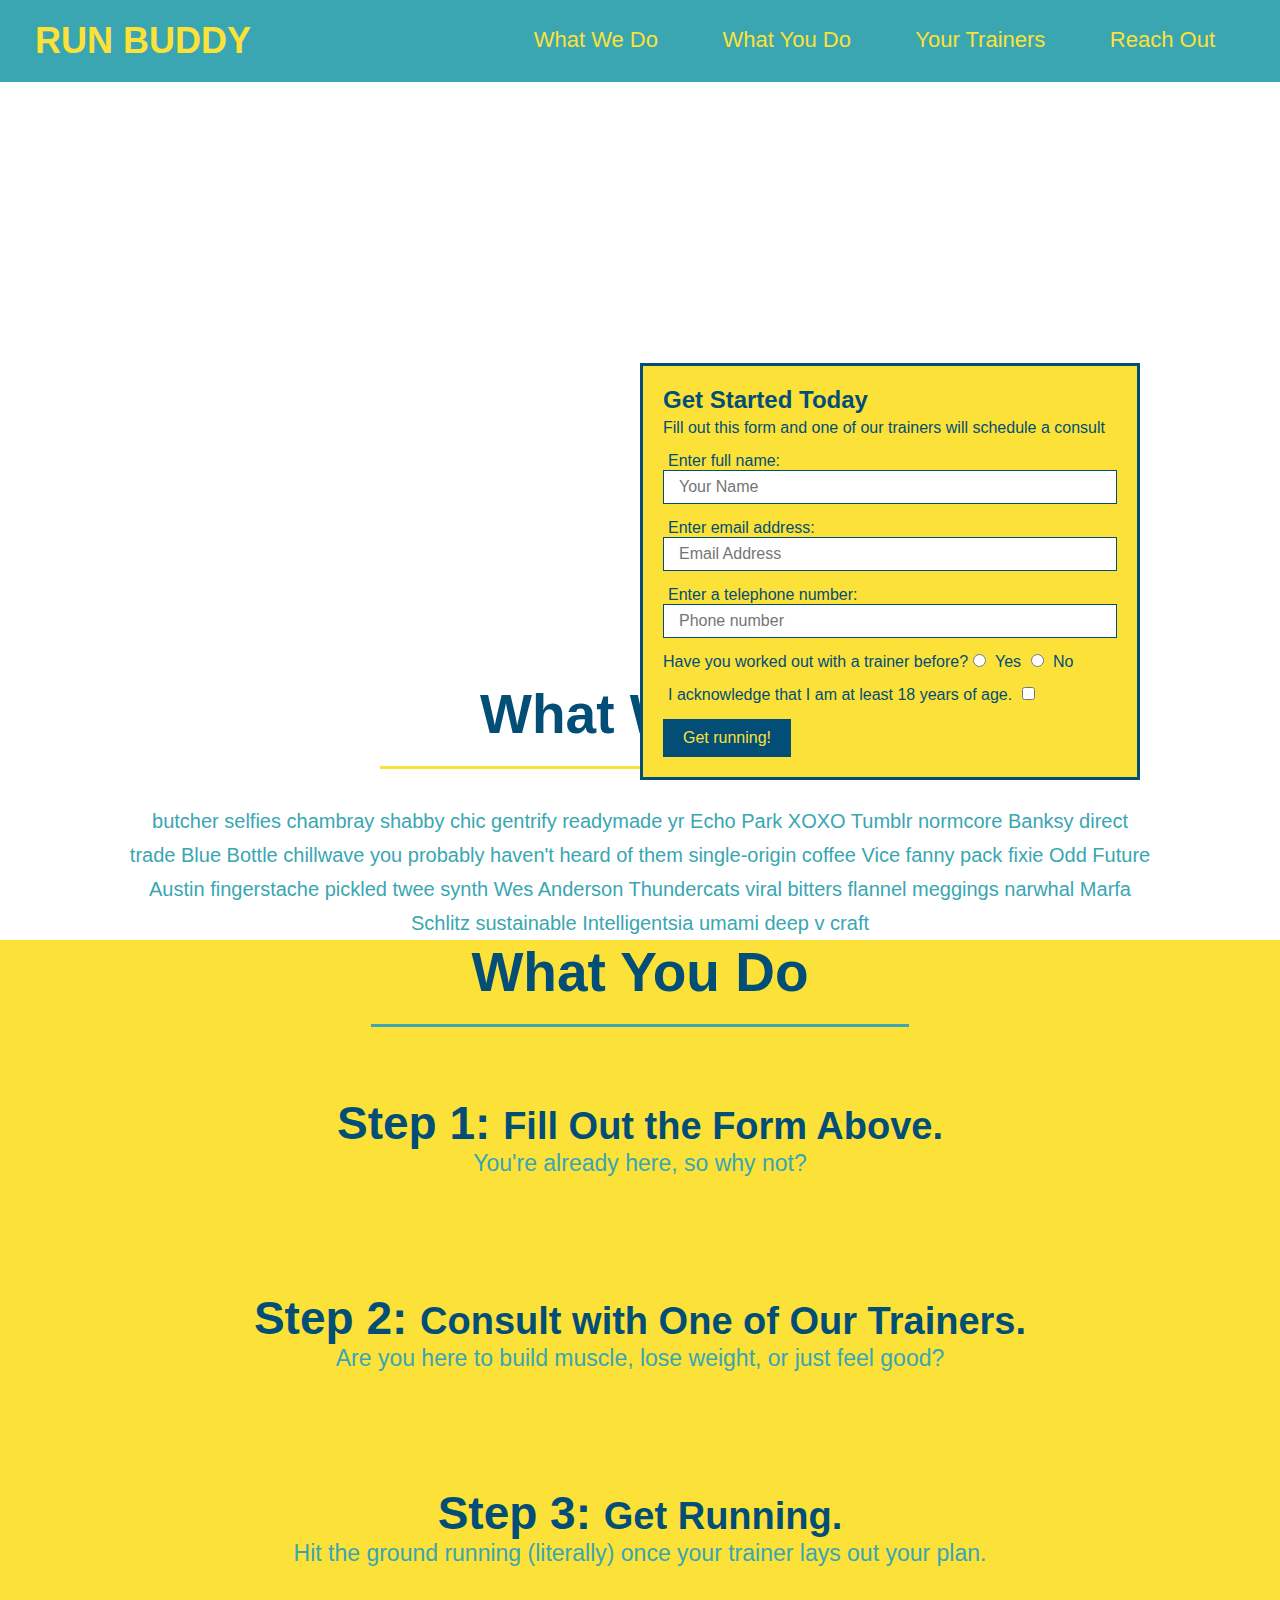
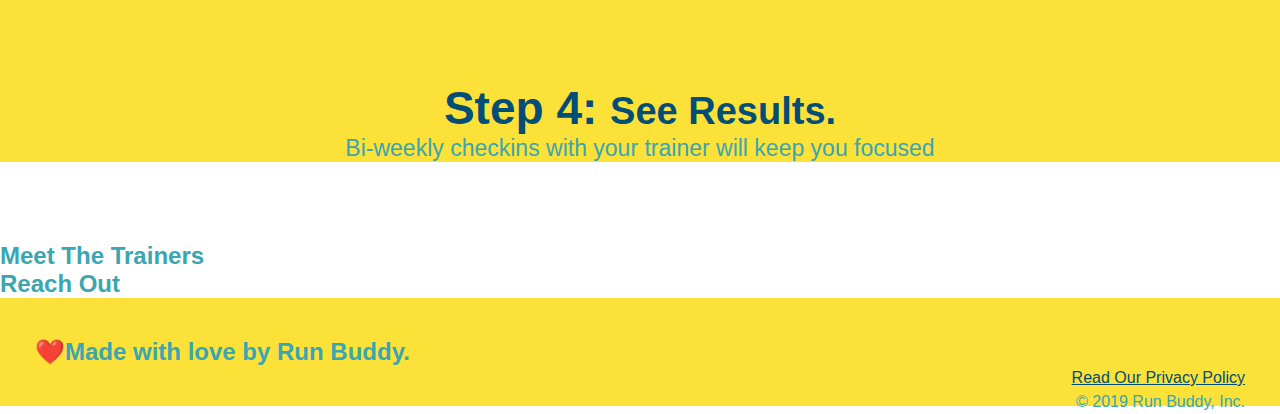
==== index.html @ ecdc51a5 "style what you do section" ====
<!DOCTYPE html>
<html lang= "en">
   <head>
    <link rel="stylesheet" href="style.css" />
    <meta charset= "UTF-8" />
  <title>Run Buddy</title>
  </head>
  
  <body>
  <!--navigation-->
  <header>
      <h1>
        <a href="/">RUN BUDDY</a>
      </h1>
      <nav><!--Unordered list element-->
       <ul>
         <!--List item element-->
         <li>
           <!--Anchor element-->
           <a href="#what-we-do">What We Do</a>
           </li>
           <li>
           <a href="#what-you-do">What You Do</a> 
           </li>
           <li>
           <a href="#your-trainers">Your Trainers</a>
          </li>
          <li>
          <a href="#reach-out">Reach Out</a>
          </li>
          </ul>
       </nav>
    </header>
    <!-- hero section -->
    <section>
      <section class="hero">
      <section position="relative"></section>
      <div>
        <div class="hero-form">
        <h3>Get Started Today</h3>
        <p>Fill out this form and one of our trainers will schedule a consult</p>
    <form>
      <label for="name">Enter full name:</label>
      <input type="text" placeholder="Your Name" name="name" id="name" class="form-input" />
      <label for="email">Enter email address:</label>
      <input type="text" placeholder="Email Address" name="email" id="email" class="form-input" />
      <label for="phone">Enter a telephone number:</label>
      <input type="text" placeholder="Phone number" name="phone" id="phone" class="form-input" />
      <p>
      Have you worked out with a trainer before?
      <input type="radio" name="trainer-confirm" id="trainer-yes" />
      <label for="trainer-yes">Yes</label>
      <input type="radio" name="trainer-confirm" id="trainer-no" />
      <label for="trainer-no">No</label>
      </p>
      <p>
      <label for="checkbox" >
        I acknowledge that I am at least 18 years of age.
        </label>
        <input type="checkbox" name="age-confirm" id="checkbox" />
      </p>
      <button type="submit">
        Get running!
      </button>
    </form>
  </div>
</section>
<!-- end hero -->
    
  </head>
  <!--hero/jumbotron-->
  <section>
</section>
<!--"what we do" section -->
<section>
  <section id="what-we-do" class="intro">
    <h2 class="section-title primary-border">What We Do</h2>
   <div>
    <p>
      butcher selfies chambray shabby chic gentrify readymade yr Echo Park XOXO Tumblr normcore Banksy direct trade Blue Bottle chillwave you probably haven't heard of them single-origin coffee Vice fanny pack fixie Odd Future Austin fingerstache pickled twee synth Wes Anderson Thundercats viral bitters flannel meggings narwhal Marfa Schlitz sustainable Intelligentsia umami deep v craft
    </p>
    </section>
    <!-- "what you do" section -->
<section>
  <section id="what-you-do" class="steps">
    <h2 class="section-title secondary-border">What You Do</h2>
    <div>
       <!-- insert this img element -->
  <img src="file:///Users/raineag/Documents/assets/images/01-04-svgs/step-1.svg" alt="" />
  <h3>Step 1: <span>Fill Out the Form Above.</span></h3>   
      <p>You're already here, so why not?</p>
    </div>
    <div>
      <img src="file:///Users/raineag/Documents/assets/images/01-04-svgs/step-2.svg" alt="" />
      <h3>Step 2: <span>Consult with One of Our Trainers.</span></h3>
      <p>Are you here to build muscle, lose weight, or just feel good?</p>
    </div>
    <div>
      <img src="file:///Users/raineag/Documents/assets/images/01-04-svgs/step-3.svg" alt="" />
      <h3>Step 3: <span>Get Running.</span></h3>
      <p>Hit the ground running (literally) once your trainer lays out your plan.</p>
    </div>
    <div>
      <img src="file:///Users/raineag/Documents/assets/images/01-04-svgs/step-4.svg" alt="" />
      <h3>Step 4: <span>See Results.</span></h3>
      <p>Bi-weekly checkins with your trainer will keep you focused</p>
    </div>
  </section>
    <!--"meet the trainers" section-->
    <section>
        <h2>Meet The Trainers</h2>
        </section>
        <!--"reach out" section-->
        <section>
            <h2>Reach Out</h2>
            </section>
            <!--footer-->
            <footer>
             <h2>❤️Made with love by Run Buddy.</h2>
             <div>
               <a href="#">Read Our Privacy Policy</a><br />
               &copy; 2019 Run Buddy, Inc.
             </div>
             </footer>  
            </body>
---- style.css ----
body {
    /* more on this crazy alphanumerical value in a minute! */
    color: #39a6b2;
    font-family: Helvetica, Arial, sans-serif;
  }
  /* apply styles to <header> */
  header {
      padding: 20px 35px;
      background-color:#39a6b2;
  } 
header h1 {
    font-weight: bold;
    font-size: 36px;
    color: #fce138;
    margin: 0;
  }
  header a {
    color: #fce138;
  }
  header a {
    text-decoration: none;
    color: #fce138;
  }
  header nav {
      float: right;
      margin: 7px 0;
    }
    header nav ul li {
        display: inline;
    }
    header nav ul li a {
        margin: 0 30px;
        font-weight: lighter;
        font-size: 22px;
      }
      header h1 {
        font-weight: bold;
        font-size: 36px;
        color: #fce138;
        margin: 0;
        display: inline;
      }
      * {
        margin: 0;
        padding: 0;
      }
      footer {
        background: #fce138;
        width: 100%;
        padding: 40px 35px;
      }
      footer div {
        float: right;
        line-height: 1.5;
        text-align: right;
      }
      footer a {
        color: #024e76;
      }
      * {
        margin: 0;
        padding: 0;
        box-sizing: border-box;
      }
      /* Hero Style Start */
.hero {
    background-image: url(https://static.fullstack-bootcamp.com/module-1/hero-bg.jpg);
    height: 600px;
  }
  /* Hero Style Start */
.hero {
    background-image: url(https://static.fullstack-bootcamp.com/module-1/hero-bg.jpg);
    height: 600px;
    background-size: cover;
    background-position: center;
  }
  /* Hero Style End */

  .hero-form {
    border: 3px solid #024e76;
    background-color: #fce138;
    padding: 20px;
    width: 500px;
    color: #024e76;
    position: absolute;
    bottom: 120px;
    right: 140px;
  }
  .hero-form h3 {
    font-size: 24px;
    margin: 0;
  }
  
  .hero-form p {
    margin: 5px 0 15px 0;
  }
  
  .form-input {
    border: 1px solid #024e76;
    display: block;
    padding: 7px 15px;
    font-size: 16px;
    color: #024e76;
    width: 100%;
    margin-bottom: 15px;
  }
  .hero-form label {
    margin: 0 5px;
  }
  .hero-form button {
    color: #fce138;
    background-color: #024e76;
    border: none;
    padding: 10px 20px;
    font-size: 16px;
  }
  /* HERO STYLES END */
  .intro {
    text-align: center;
  }
  .intro h2 {
    font-size: 55px;
    color: #024e76;
    margin-bottom: 35px;
    padding: 0 100px 20px 100px;
    border-bottom: 3px solid;
    border-color: #fce138;
  }
  .intro h2 {
    /* add this alongside your other declarations */
    display: inline-block;
  }
  .intro p {
    line-height: 1.7;
    color: #39a6b2;
    width: 80%;
    font-size: 20px;
  }
  .intro p {
    /* add this alongside your other declarations */
    margin: 0 auto;
  }
  .steps {
    text-align: center;
    background: #fce138;
  }
  .steps h2 {
    font-size: 55px;
    color: #024e76;
    margin-bottom: 35px;
    padding: 0 100px 20px 100px;
    border-bottom: 3px solid;
    border-color: #39a6b2;
  }
  .section-title {
    font-size: 55px;
    color: #024e76;
    margin-bottom: 35px;
    padding: 0 100px 20px 100px;
    display: inline-block;
    border-bottom: 3px solid;
  }
  
  .primary-border {
    border-color: #fce138;
  }
  
  .secondary-border {
    border-color: #39a6b2;
  }
    /* remove this entire CSS rule */
.intro h2 {

}

  /* and this one */
.steps h2 {

}
.steps div {
    margin-bottom: 80px;
  }
  
  .steps img {
    width: 15%;
    margin: 10px 0;
  }
  
  .steps h3 {
    color: #024e76;
    font-size: 46px;
    margin-top: 10px;
  }
  
  .steps p {
    color: #39a6b2;
    font-size: 23px;
  }
  .steps span {
    font-size: 38px;
  }
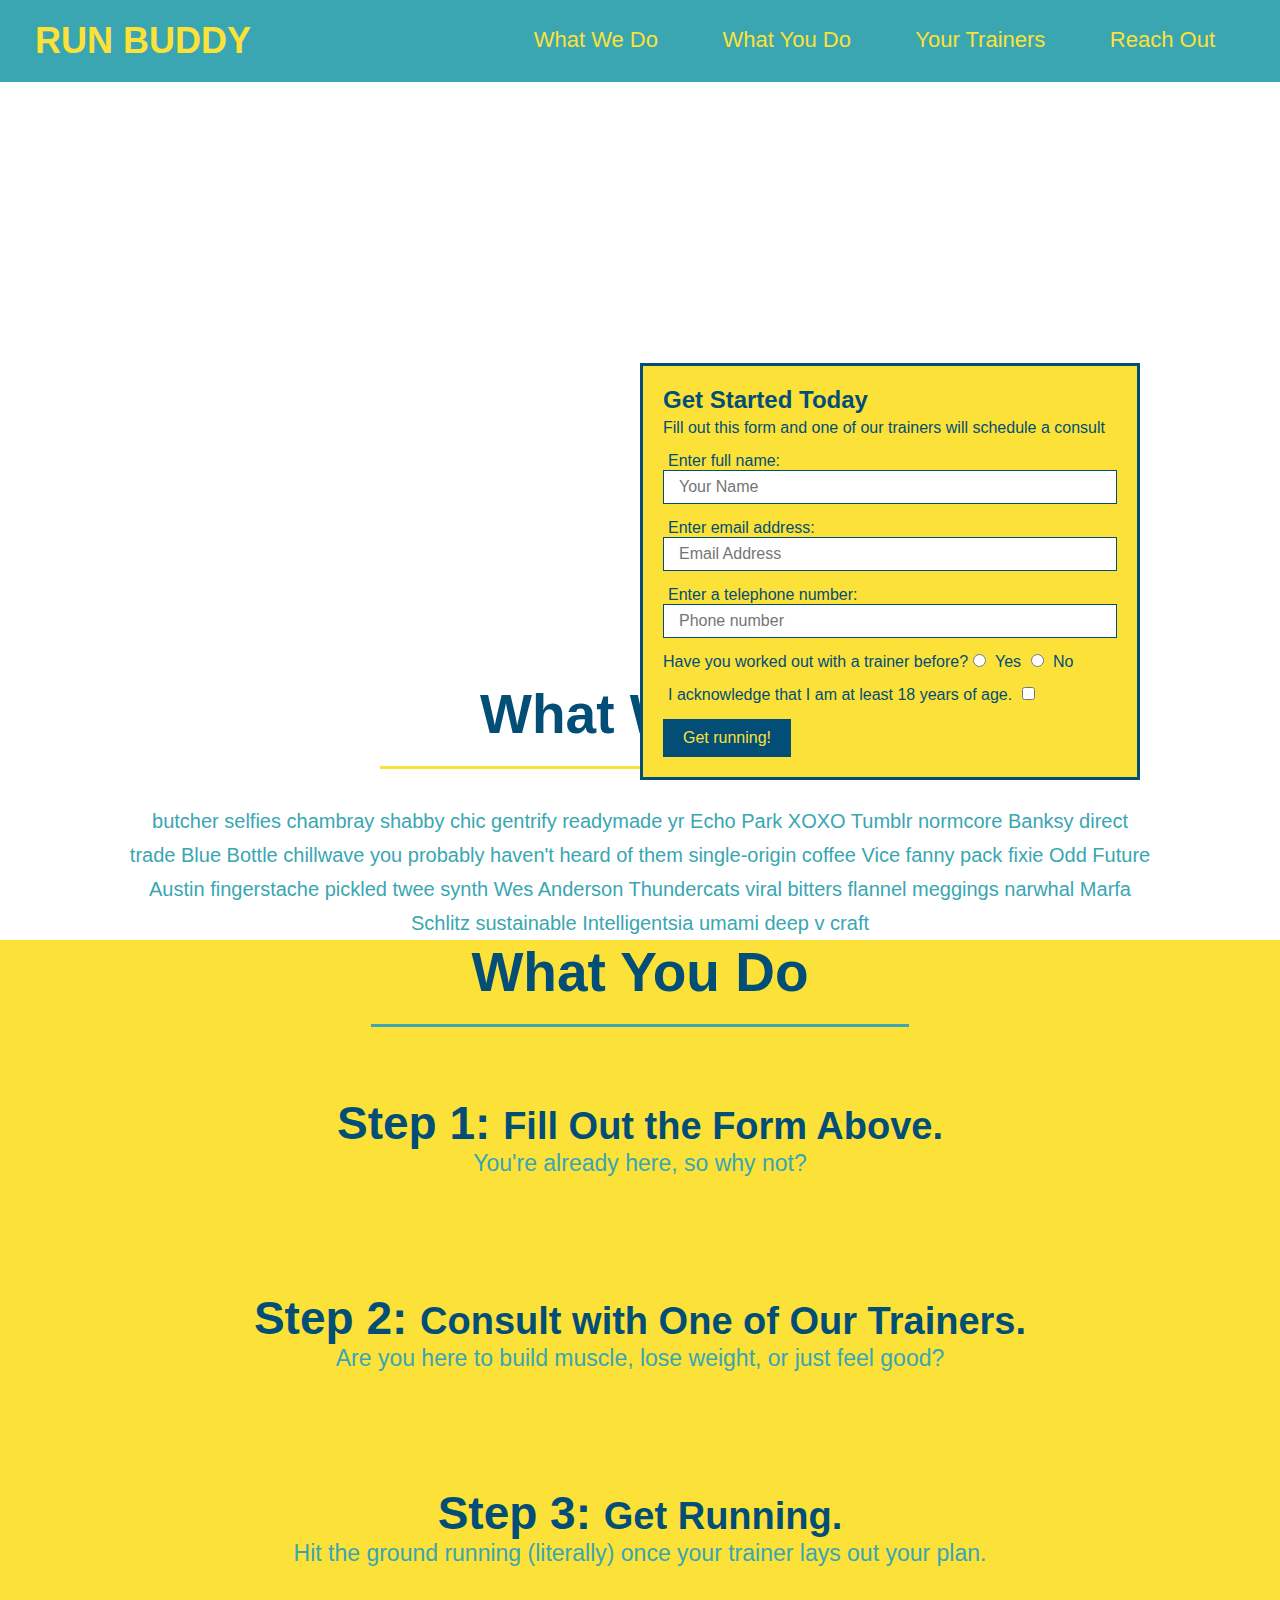
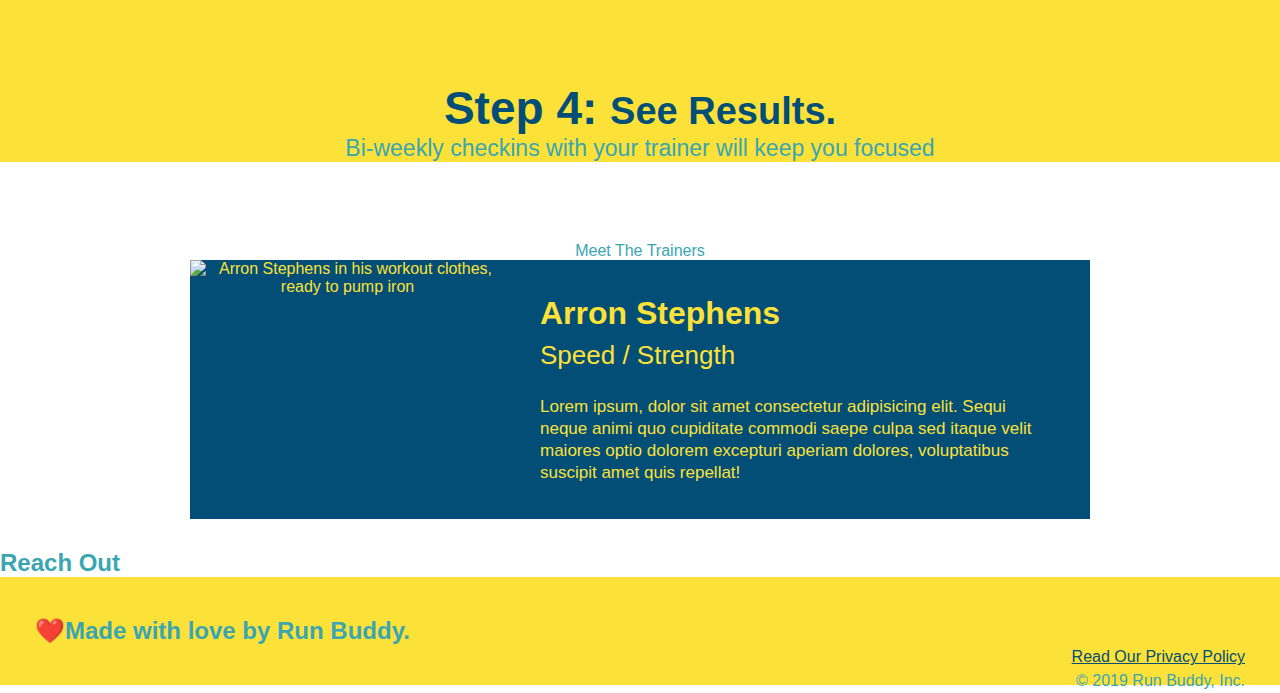
==== commit f6f31122: "meet the trainers section" ====
--- a/index.html
+++ b/index.html
@@ -108,7 +108,21 @@
   </section>
     <!--"meet the trainers" section-->
     <section>
-        <h2>Meet The Trainers</h2>
+      <section id="your-trainers" class="trainers"
+      <h2 class="section-title primary-border"> 
+        Meet The Trainers
+      </h2>
+      <article class="trainer">
+        <img src="file:///Users/raineag/Documents/assets/images/01-05-trainers/trainer-1.jpg" alt="Arron Stephens in his workout clothes, ready to pump iron" />
+        <div class="trainer-bio text-left">
+          <h3>Arron Stephens</h3>
+          <h4>Speed / Strength</h4>
+          <p>
+            Lorem ipsum, dolor sit amet consectetur adipisicing elit. Sequi neque animi quo cupiditate commodi saepe culpa sed
+            itaque velit maiores optio dolorem excepturi aperiam dolores, voluptatibus suscipit amet quis repellat!
+          </p>
+        </div>
+      </article>
         </section>
         <!--"reach out" section-->
         <section>
--- a/style.css
+++ b/style.css
@@ -198,7 +198,50 @@
   }
   .steps span {
     font-size: 38px;
-  }  
+  }
+  .trainers {
+    text-align: center;
+  }
+  .trainer {
+    width: 900px;
+    margin: 0 auto 30px auto;
+    background: #024e76;
+    color: #fce138;
+    list-style:overflow: auto
+  }
+  .trainer img {
+    width: 35%;
+    float: left;
+  }
+  
+  .trainer-bio {
+    padding: 35px;
+    float: left;
+    width: 65%;
+  }
+  .trainer {overflow: auto;}
+  .text-left {
+    text-align: left;
+  }
+  
+  .text-right {
+    text-align: right;
+  }
+  .trainer-bio h3 {
+    font-size: 32px;
+    margin-bottom: 8px;
+  }
+  
+  .trainer-bio h4 {
+    font-weight: lighter;
+    font-size: 26px;
+    margin-bottom: 25px;
+  }
+  
+  .trainer-bio p {
+    font-size: 17px;
+    line-height: 1.3;
+  }
   
   
   
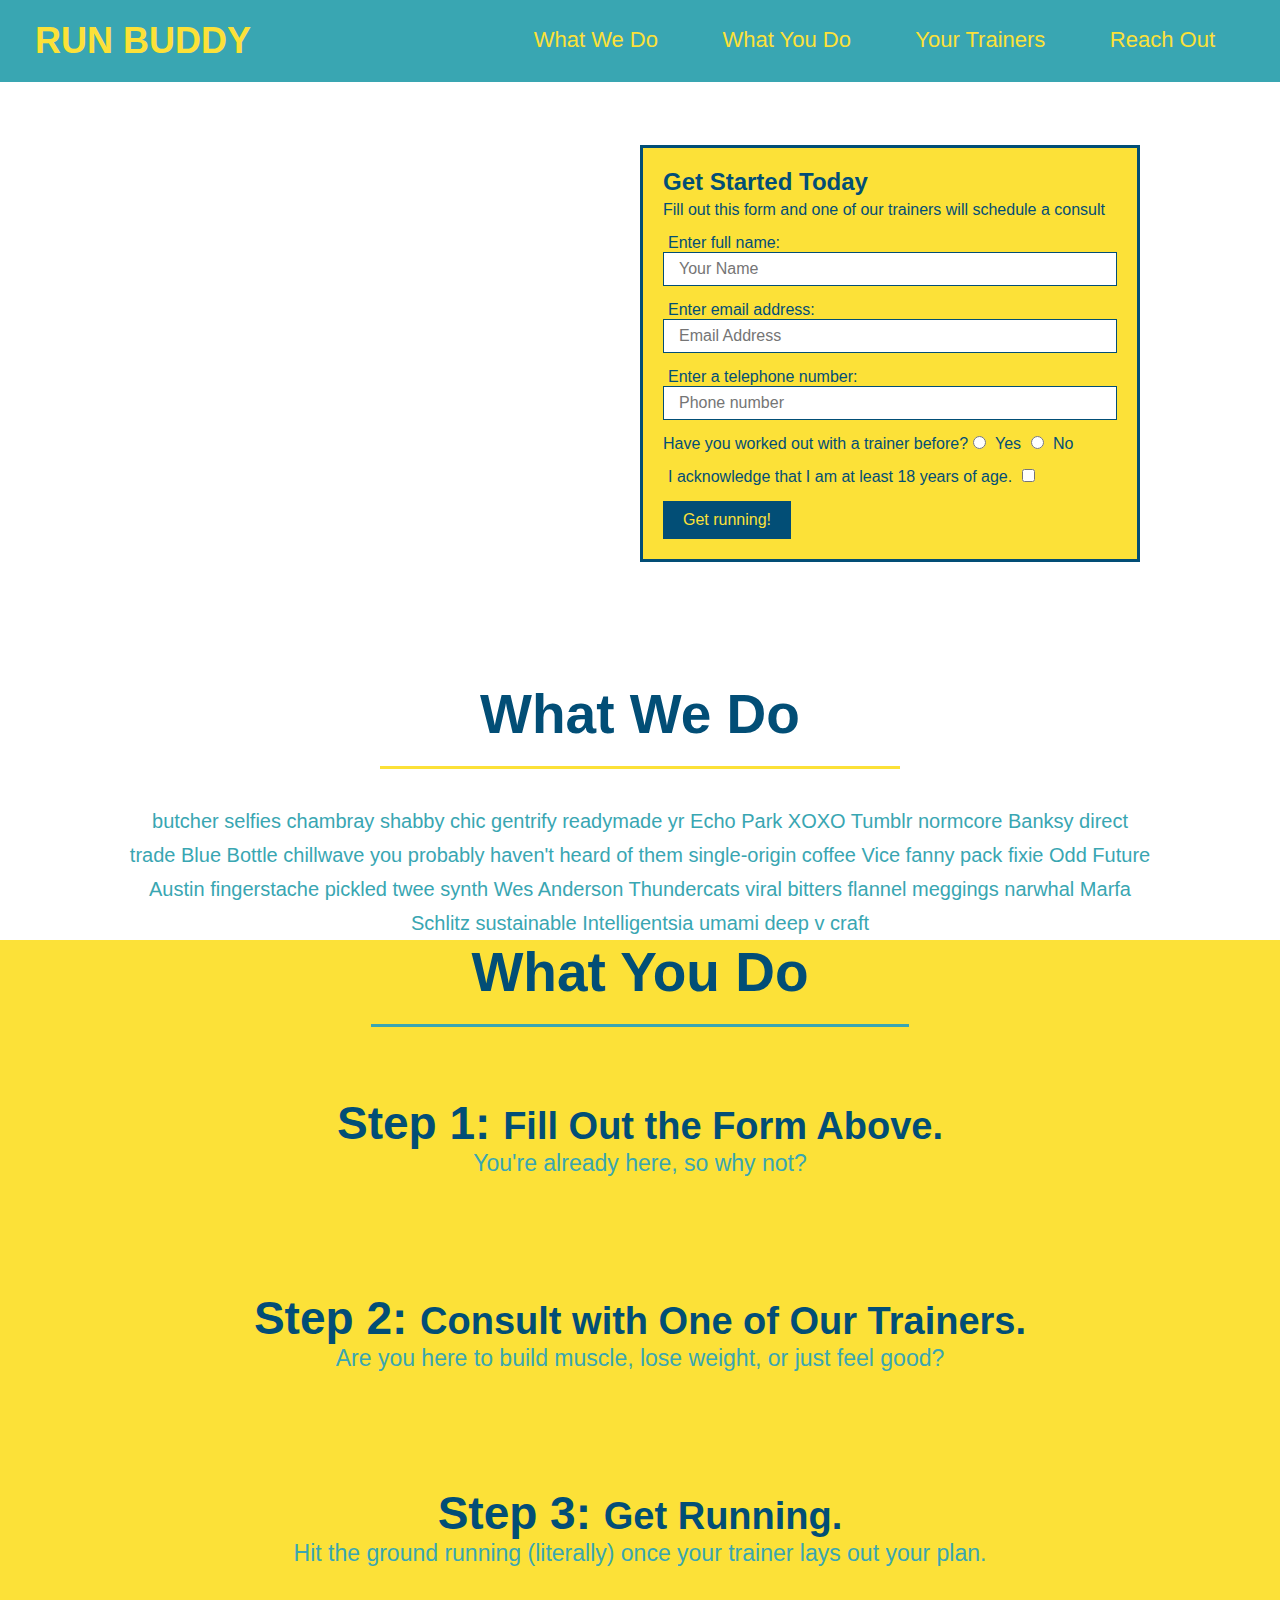
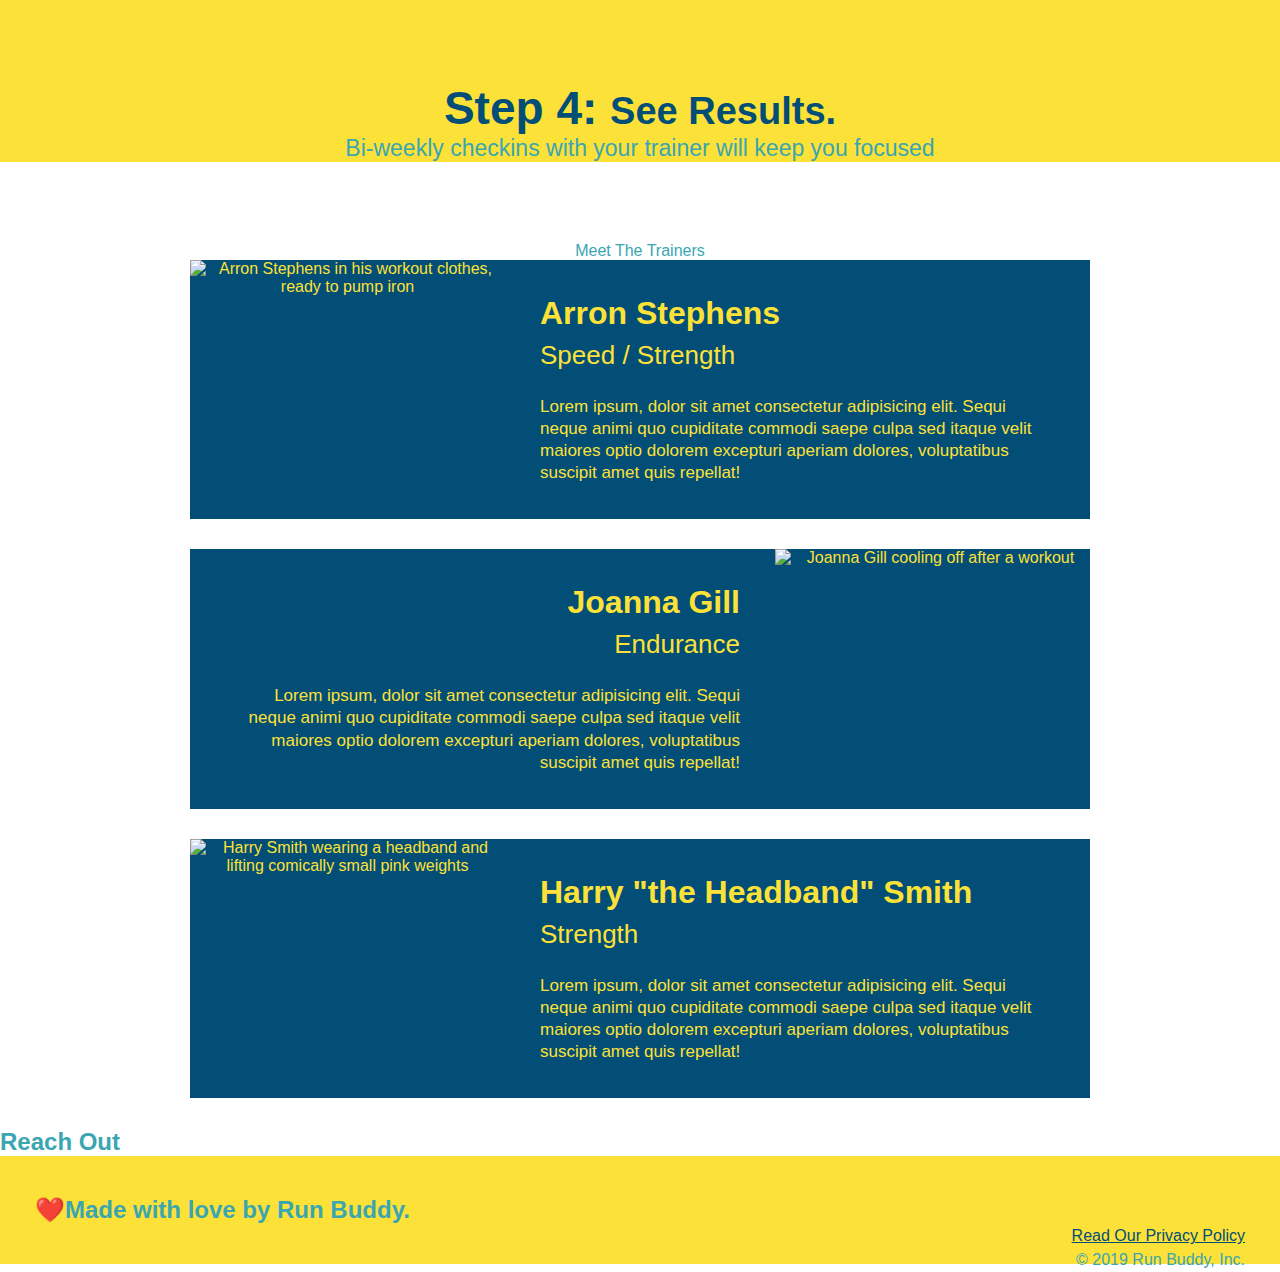
==== commit 2aa21bac: "meet the trainers section" ====
--- a/index.html
+++ b/index.html
@@ -123,6 +123,31 @@
           </p>
         </div>
       </article>
+      <!-- second trainer bio -->
+<article class="trainer">
+  <div class="trainer-bio text-right">
+    <h3>Joanna Gill</h3>
+    <h4>Endurance</h4>
+    <p>
+      Lorem ipsum, dolor sit amet consectetur adipisicing elit. Sequi neque animi quo cupiditate commodi saepe culpa sed
+      itaque velit maiores optio dolorem excepturi aperiam dolores, voluptatibus suscipit amet quis repellat!
+    </p>
+  </div>
+  <img src="file:///Users/raineag/Documents/assets/images/01-05-trainers/trainer-2.jpg" alt="Joanna Gill cooling off after a workout" />
+</article>
+
+<!-- third trainer bio -->
+<article class="trainer">
+  <img src="file:///Users/raineag/Documents/assets/images/01-05-trainers/trainer-3.jpg" alt="Harry Smith wearing a headband and lifting comically small pink weights" />
+  <div class="trainer-bio text-left">
+    <h3>Harry "the Headband" Smith</h3>
+    <h4>Strength</h4>
+    <p>
+      Lorem ipsum, dolor sit amet consectetur adipisicing elit. Sequi neque animi quo cupiditate commodi saepe culpa sed
+      itaque velit maiores optio dolorem excepturi aperiam dolores, voluptatibus suscipit amet quis repellat!
+    </p>
+  </div>
+</article>
         </section>
         <!--"reach out" section-->
         <section>
--- a/style.css
+++ b/style.css
@@ -73,7 +73,9 @@
     height: 600px;
     background-size: cover;
     background-position: center;
-  }
+    position: relative;
+  }
+  
   /* Hero Style End */
 
   .hero-form {
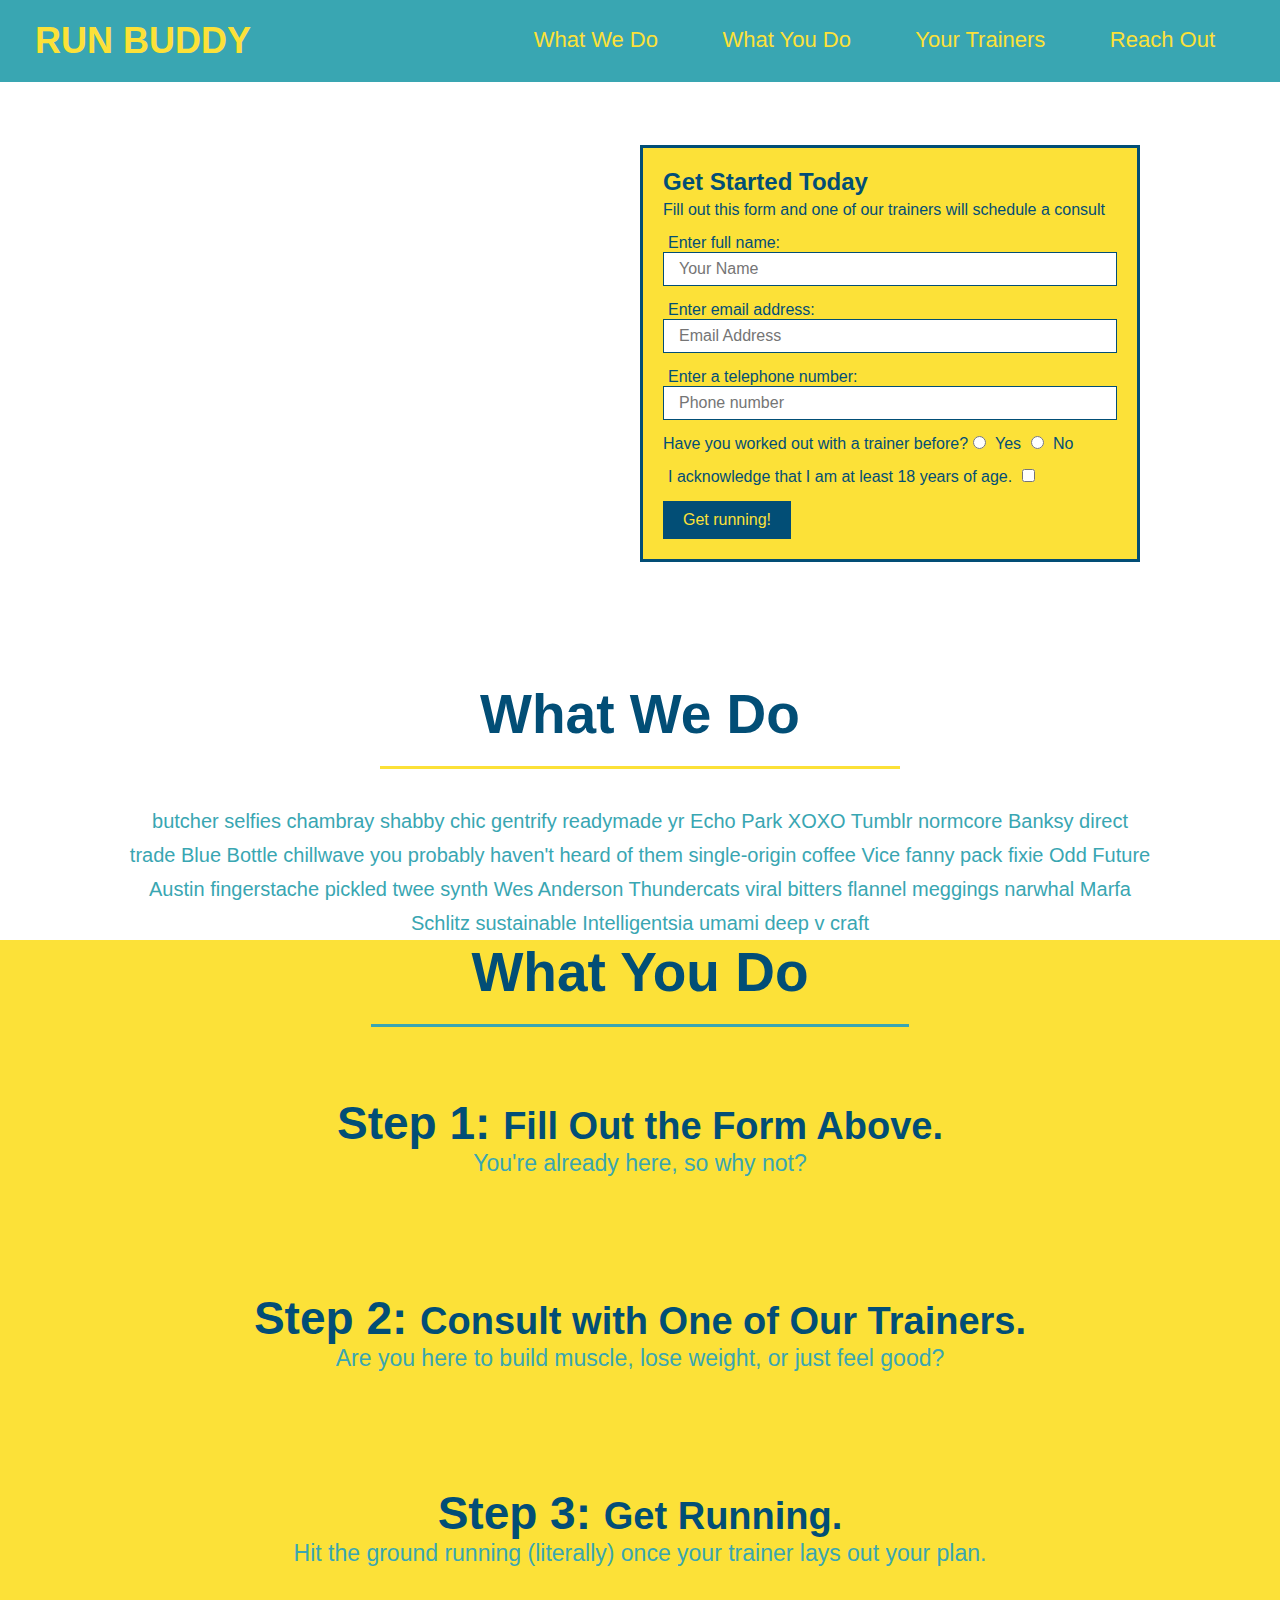
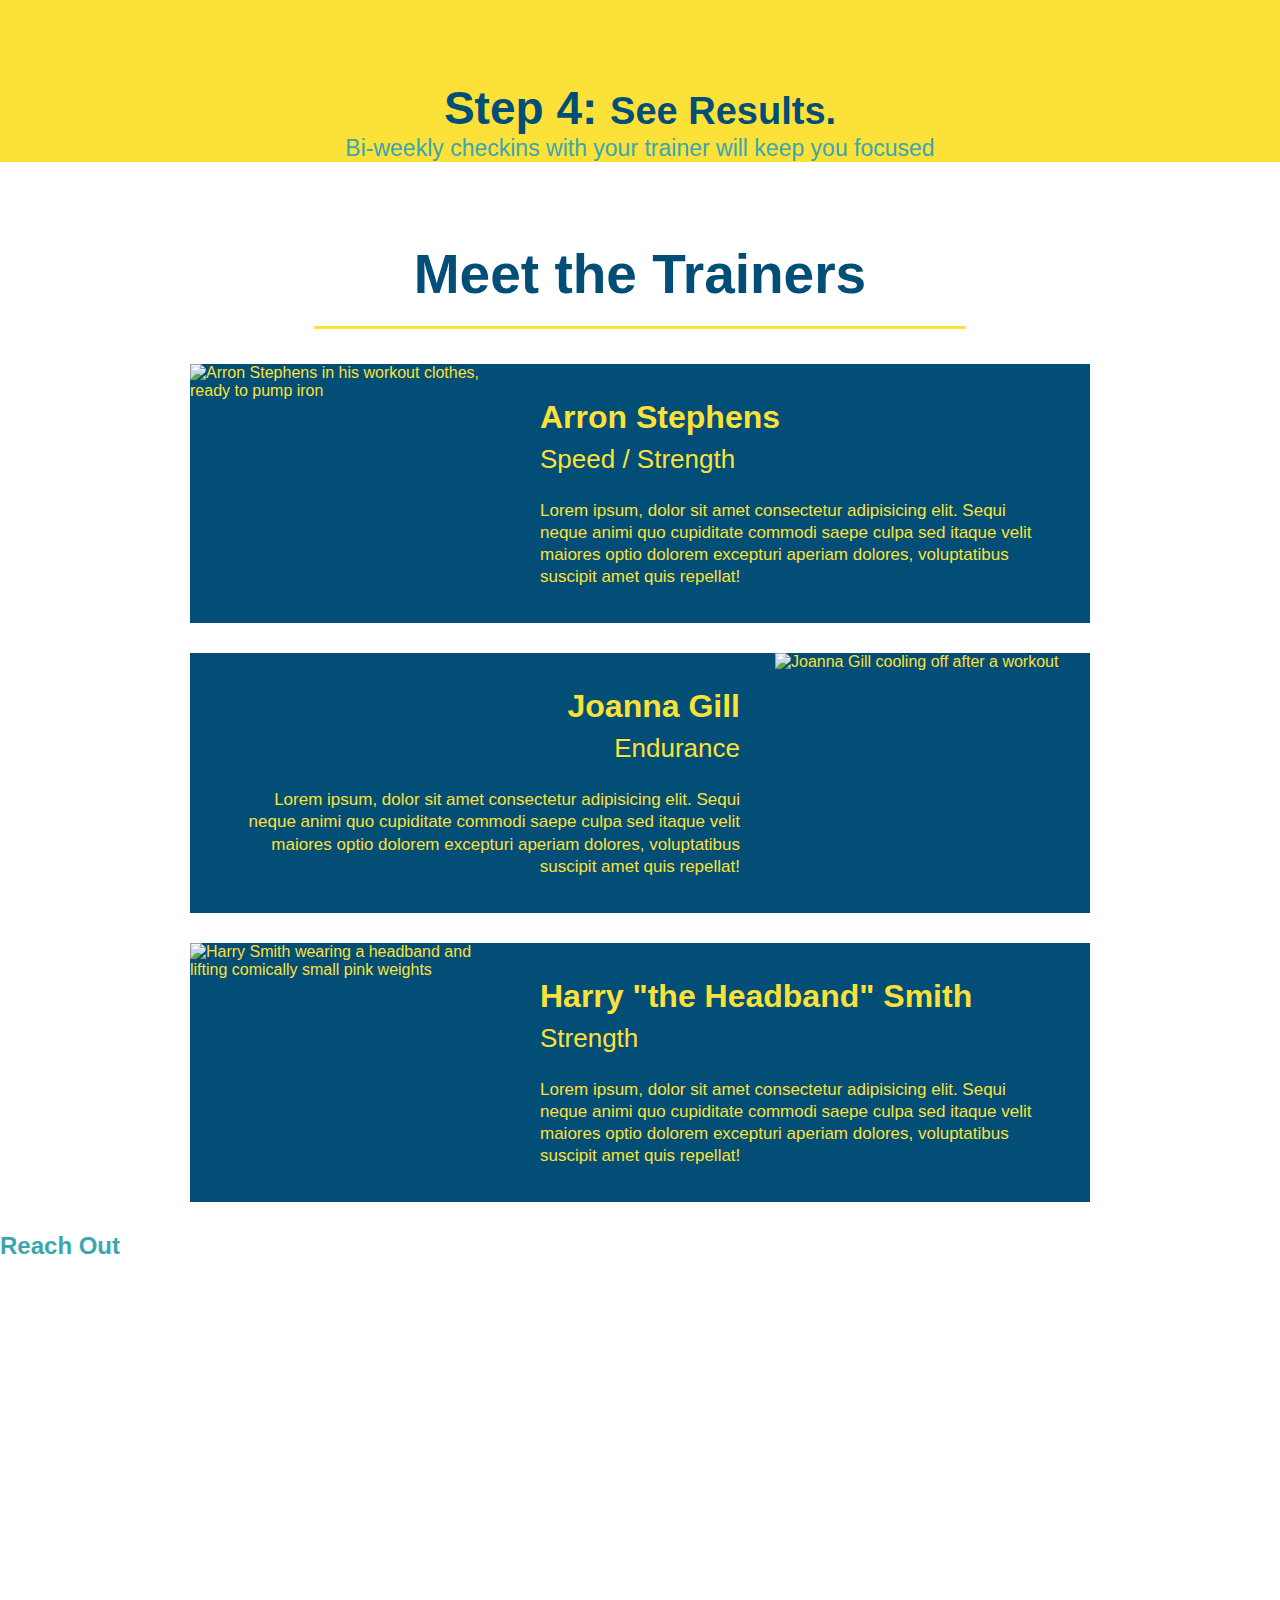
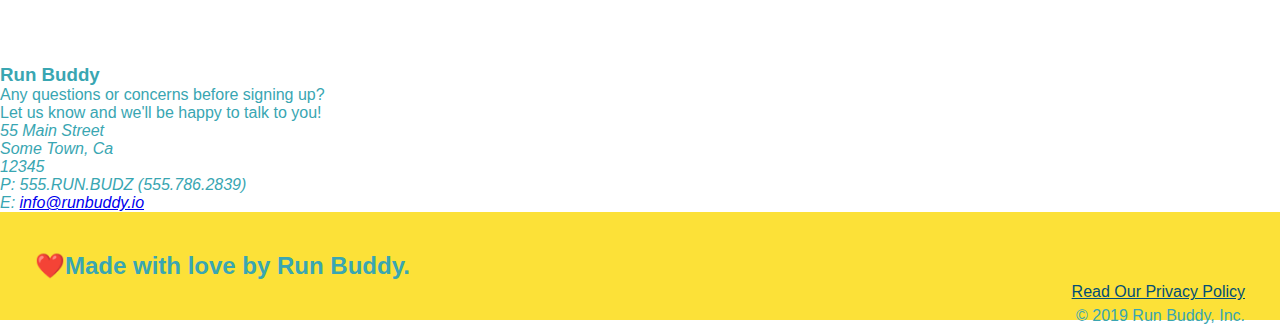
==== commit a9aef2fc: "add iframe" ====
--- a/index.html
+++ b/index.html
@@ -107,11 +107,11 @@
     </div>
   </section>
     <!--"meet the trainers" section-->
-    <section>
-      <section id="your-trainers" class="trainers"
-      <h2 class="section-title primary-border"> 
-        Meet The Trainers
-      </h2>
+      <section id="your-trainers" class="trainers">
+        <h2 class="section-title primary-border">
+          Meet the Trainers
+        </h2>
+      </section>
       <article class="trainer">
         <img src="file:///Users/raineag/Documents/assets/images/01-05-trainers/trainer-1.jpg" alt="Arron Stephens in his workout clothes, ready to pump iron" />
         <div class="trainer-bio text-left">
@@ -152,6 +152,30 @@
         <!--"reach out" section-->
         <section>
             <h2>Reach Out</h2>
+            <div class="contact-info">
+              <iframe src="https://www.google.com/maps/embed?pb=!1m18!1m12!1m3!1d3163.5363086654233!2d-121.98360724943042!3d37.54242643316774!2m3!1f0!2f0!3f0!3m2!1i1024!2i768!4f13.1!3m3!1m2!1s0x808fc097ff97492d%3A0x26c432671a1cfa4a!2s39505%20Trinity%20Way%2C%20Fremont%2C%20CA%2094538!5e0!3m2!1sen!2sus!4v1627604047939!5m2!1sen!2sus" 
+              width="400" 
+              height="400" 
+              style="border:0;" 
+              allowfullscreen="" 
+              loading="lazy">
+            </iframe>
+            </div>
+            <div>
+              <h3>Run Buddy</h3>
+              <p>
+                Any questions or concerns before signing up?
+                <br />
+                Let us know and we'll be happy to talk to you!
+              </p>
+              <address>
+                55 Main Street <br/>
+                Some Town, Ca <br/>
+                12345<br />
+                P: 555.RUN.BUDZ (555.786.2839)<br/>
+                E: <a href="mailto:info@runbuddy.io">info@runbuddy.io</a>
+              </address>
+            </div>
             </section>
             <!--footer-->
             <footer>
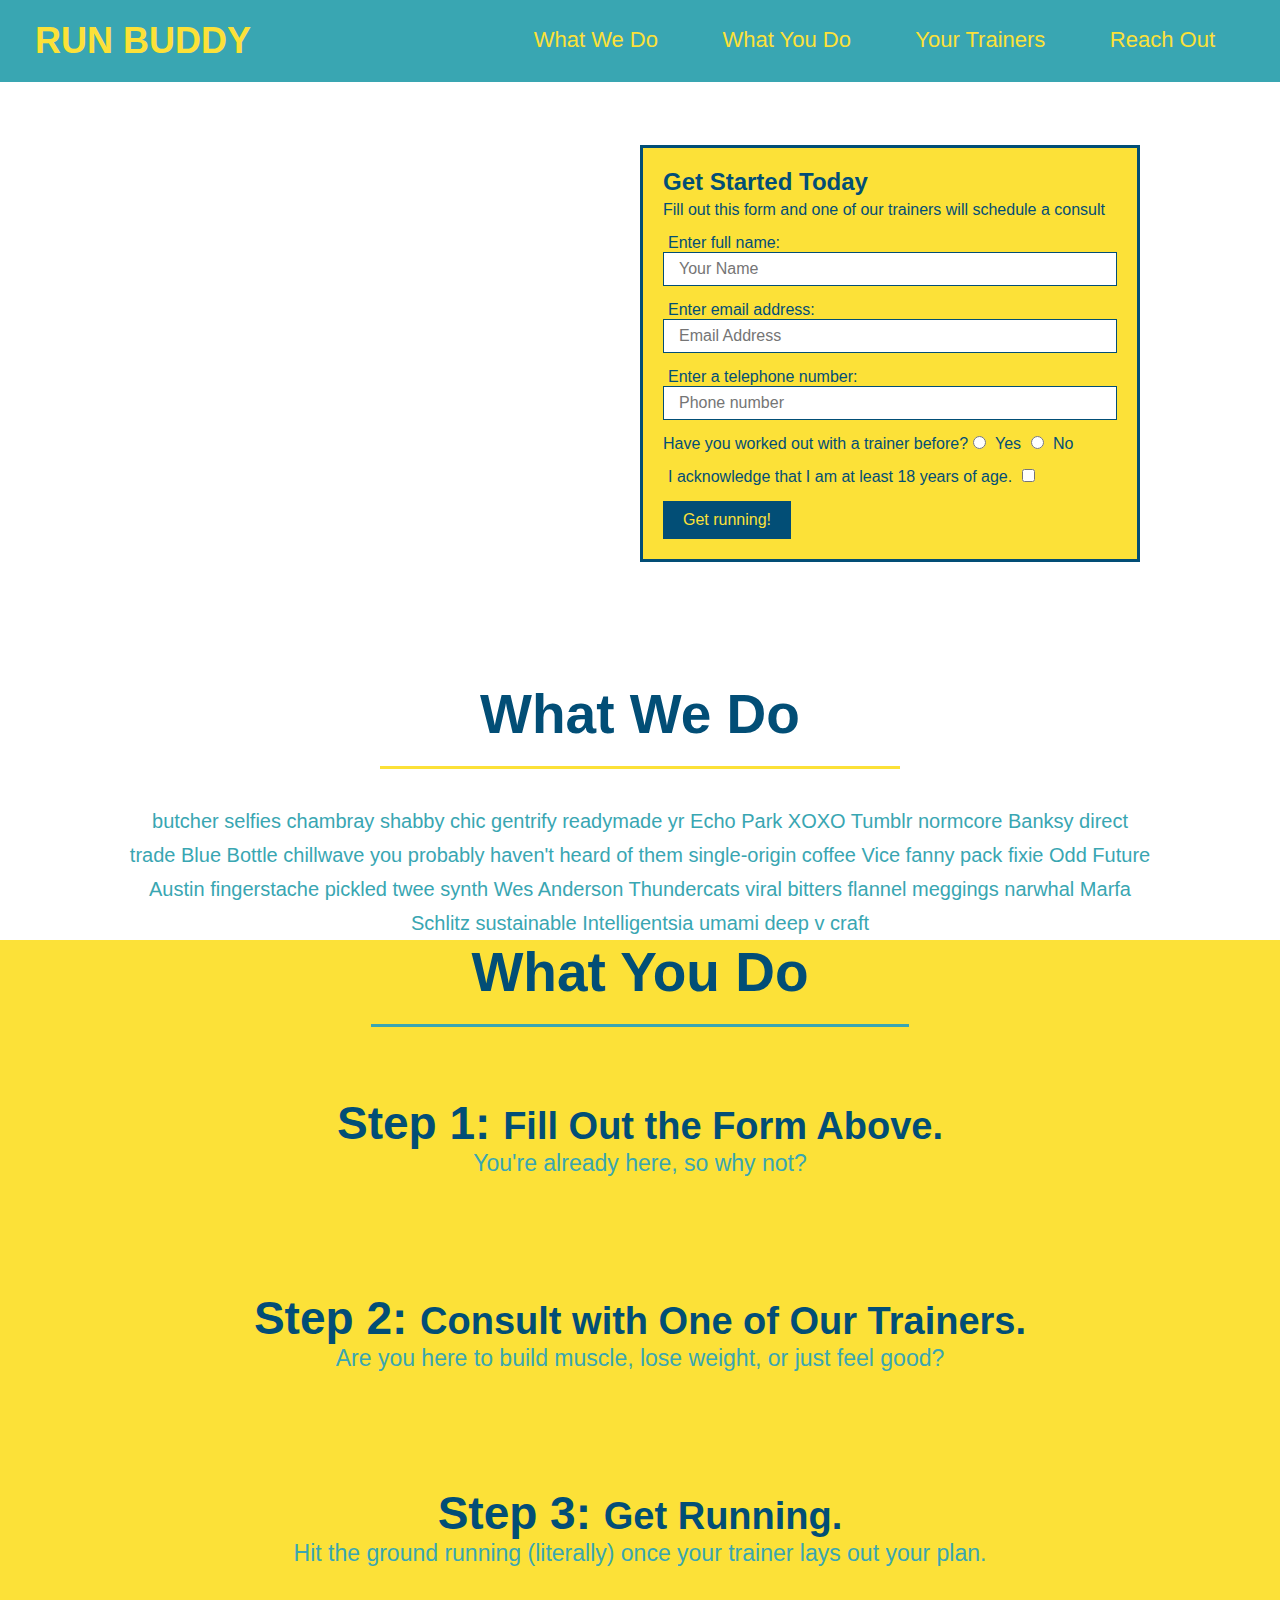
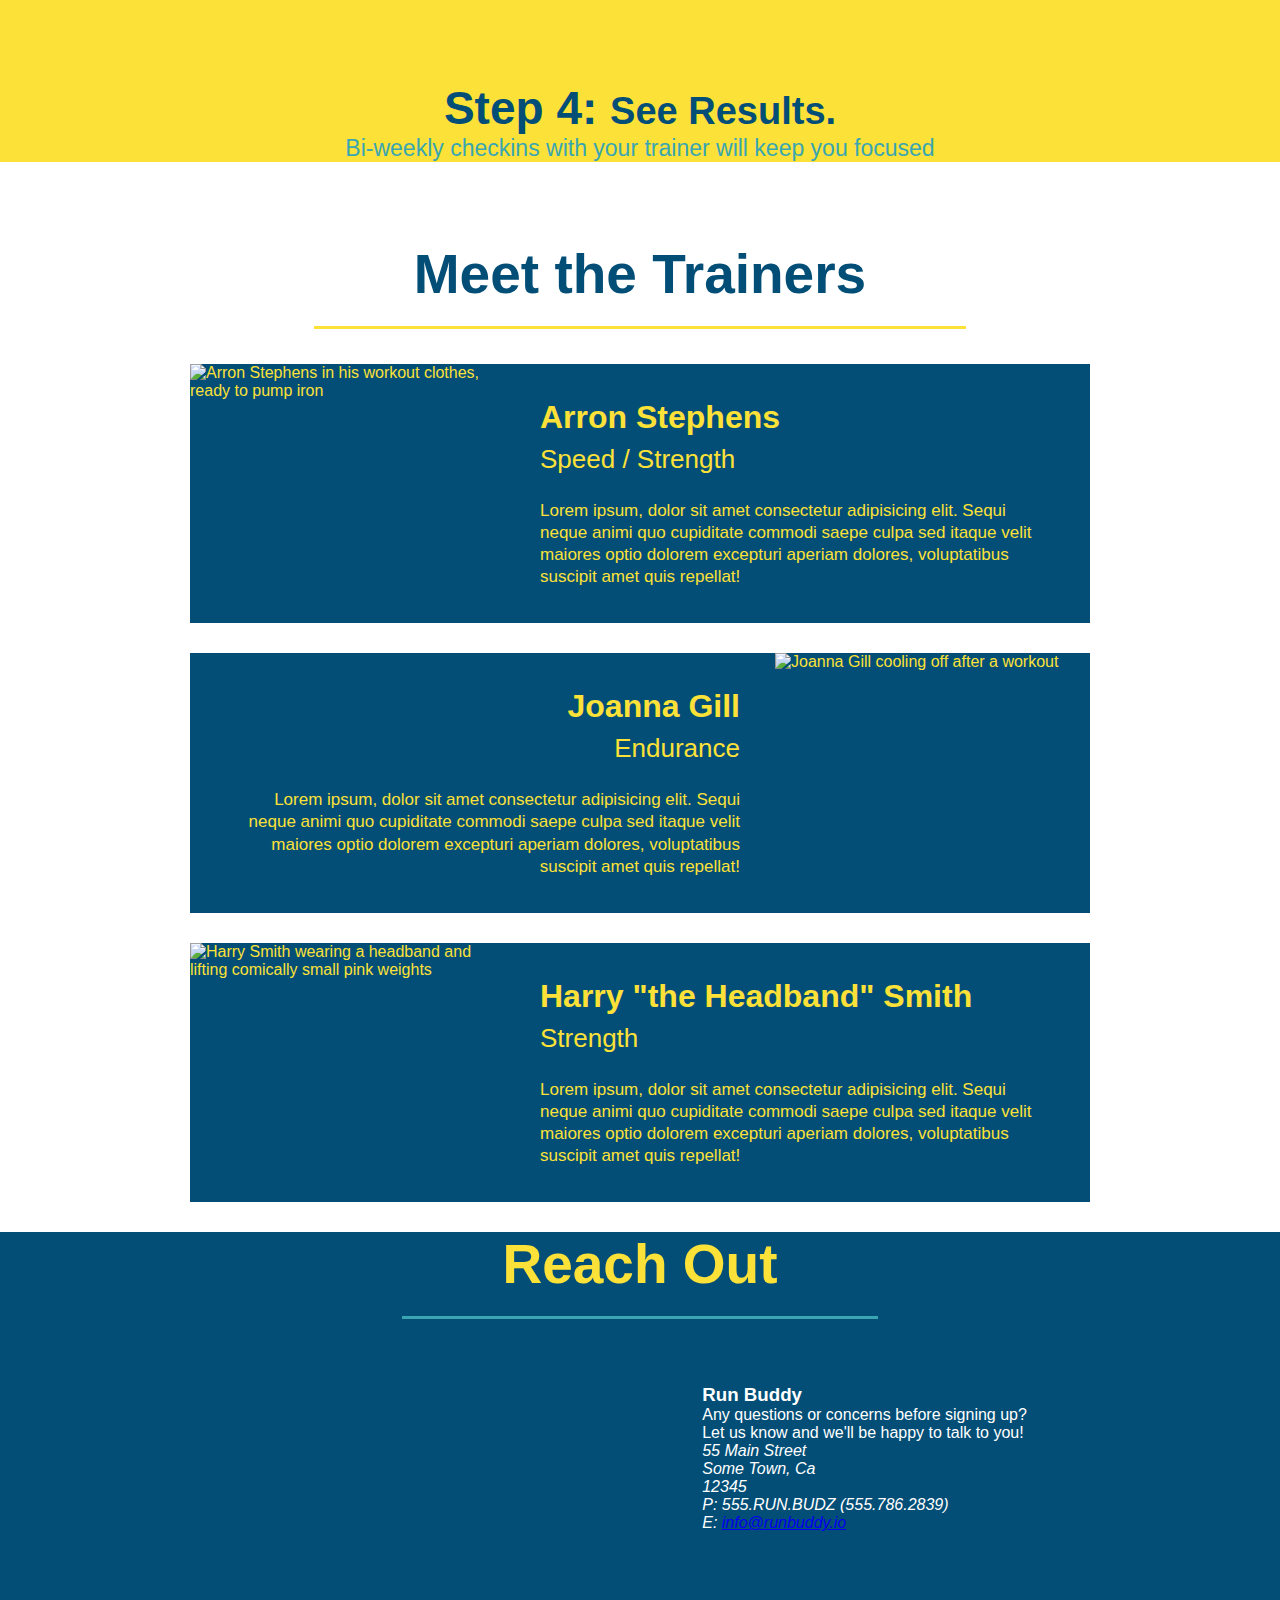
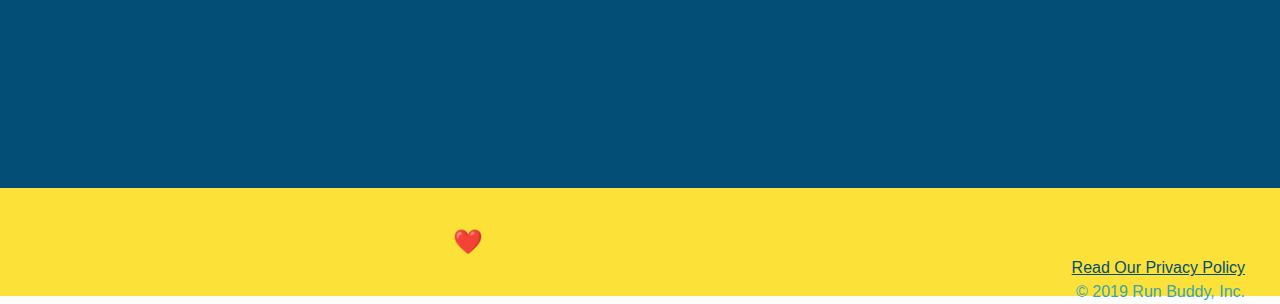
==== commit e0cd5724: "style contact info" ====
--- a/index.html
+++ b/index.html
@@ -150,12 +150,11 @@
 </article>
         </section>
         <!--"reach out" section-->
-        <section>
-            <h2>Reach Out</h2>
-            <div class="contact-info">
-              <iframe src="https://www.google.com/maps/embed?pb=!1m18!1m12!1m3!1d3163.5363086654233!2d-121.98360724943042!3d37.54242643316774!2m3!1f0!2f0!3f0!3m2!1i1024!2i768!4f13.1!3m3!1m2!1s0x808fc097ff97492d%3A0x26c432671a1cfa4a!2s39505%20Trinity%20Way%2C%20Fremont%2C%20CA%2094538!5e0!3m2!1sen!2sus!4v1627604047939!5m2!1sen!2sus" 
-              width="400" 
-              height="400" 
+        <section id="reach-out" class="contact">
+          <h2 class="section-title secondary-border">Reach Out</h2>
+            <section class="contact-info iframe">
+              <div class="contact-info">
+              <iframe src="https://www.google.com/maps/embed?pb=!1m18!1m12!1m3!1d3163.5363086654233!2d-121.98360724943042!3d37.54242643316774!2m3!1f0!2f0!3f0!3m2!1i1024!2i768!4f13.1!3m3!1m2!1s0x808fc097ff97492d%3A0x26c432671a1cfa4a!2s39505%20Trinity%20Way%2C%20Fremont%2C%20CA%2094538!5e0!3m2!1sen!2sus!4v1627604047939!5m2!1sen!2sus"  
               style="border:0;" 
               allowfullscreen="" 
               loading="lazy">
--- a/style.css
+++ b/style.css
@@ -244,7 +244,26 @@
     font-size: 17px;
     line-height: 1.3;
   }
-  
+  /* REACH OUT STYLES START */
+.contact {
+  text-align: center;
+  background: #024e76;
+}
+.contact h2 {
+  color: #fce138;
+}
+.contact-info iframe {
+  width: 400px;
+  height: 400px;
+}
+.contact-info div {
+  width: 410px;
+  display: inline-block;
+  vertical-align: top;
+  text-align: left;
+  margin: 30px 0 0 60px;
+  color: white;
+}
   
   
  
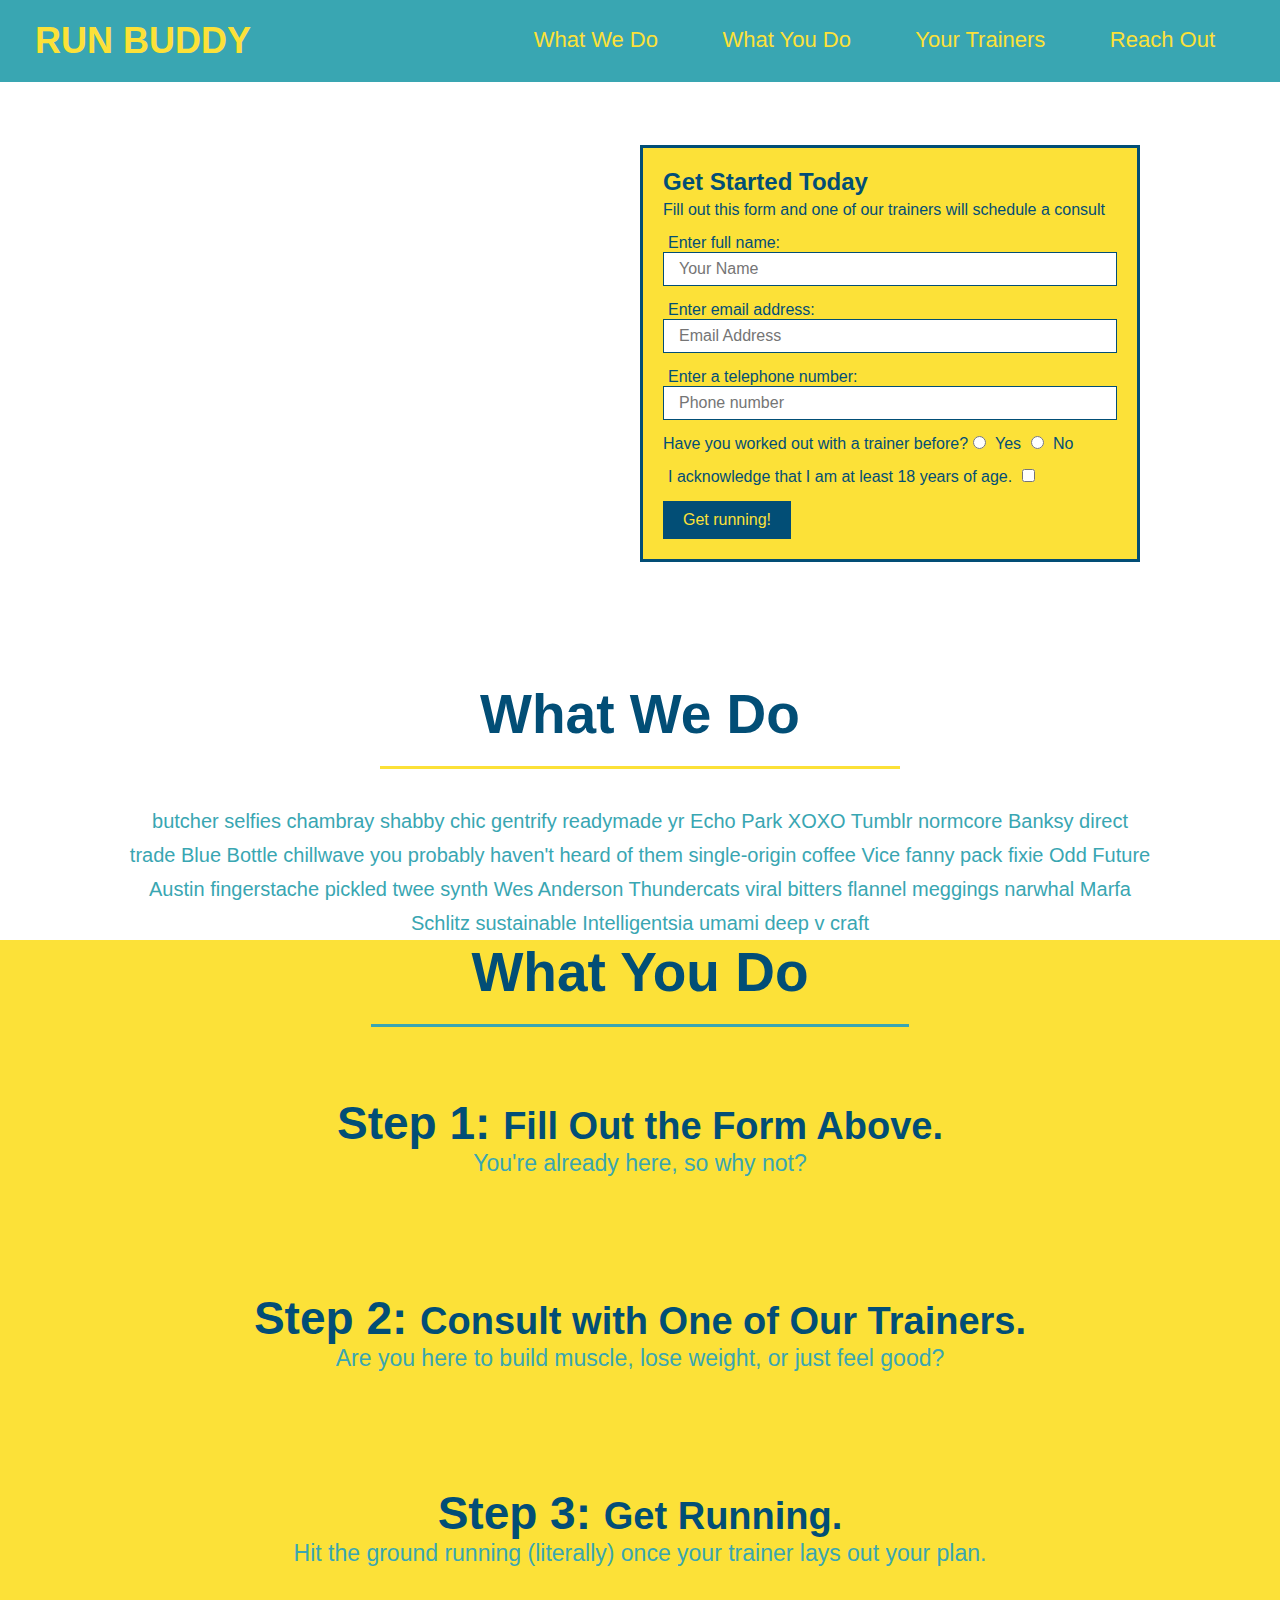
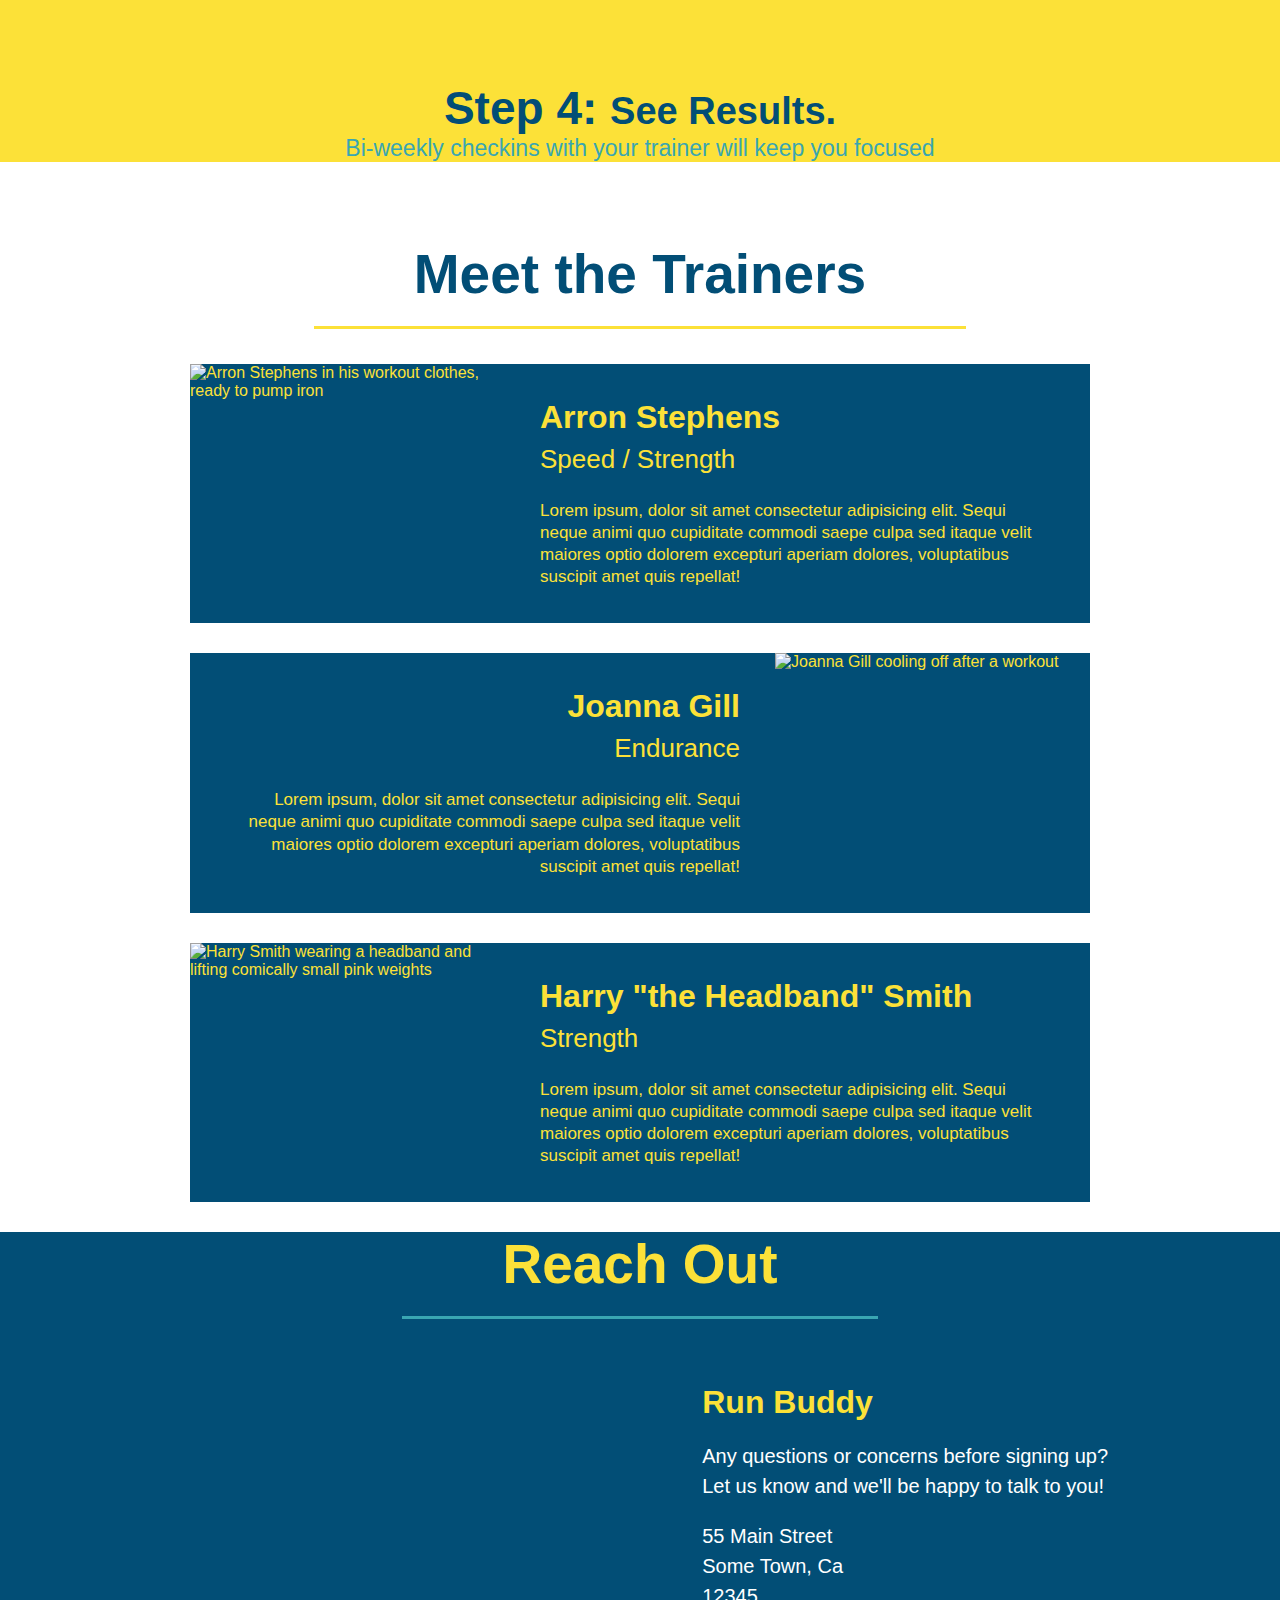
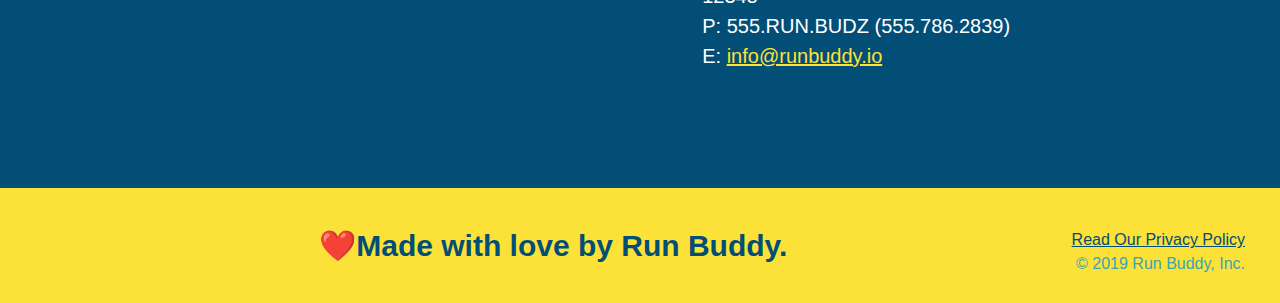
==== commit 1c0c5ad8: "style contact info" ====
--- a/index.html
+++ b/index.html
@@ -177,13 +177,13 @@
             </div>
             </section>
             <!--footer-->
-            <footer>
-             <h2>❤️Made with love by Run Buddy.</h2>
+            <footer> 
+             <h2 class="footer-text"> ❤️Made with love by Run Buddy.</h2>
              <div>
                <a href="#">Read Our Privacy Policy</a><br />
                &copy; 2019 Run Buddy, Inc.
              </div>
-             </footer>  
+             </footer> 
             </body> 
    
        --- a/style.css
+++ b/style.css
@@ -49,6 +49,12 @@
         width: 100%;
         padding: 40px 35px;
       }
+      footer h2 {
+        display: inline;
+        color: #024e76;
+        font-size: 30px;
+        margin: 0;
+      }
       footer div {
         float: right;
         line-height: 1.5;
@@ -162,6 +168,14 @@
     display: inline-block;
     border-bottom: 3px solid;
   }
+  .section-title {
+    font-size: 55px;
+    display: inline-block;
+    padding: 0 100px 20px 100px;
+    border-bottom: 3px solid;
+    margin-bottom: 35px;
+    color: #024e76;
+  }
   
   .primary-border {
     border-color: #fce138;
@@ -264,8 +278,29 @@
   margin: 30px 0 0 60px;
   color: white;
 }
-  
-  
+.contact-info h3 {
+  color: #fce138;
+  font-size: 32px;
+}
+
+.contact-info p, .contact-info address {
+  margin: 20px 0;
+  line-height: 1.5;
+  font-size: 20px;
+  font-style: normal;
+}
+
+.contact-info a {
+  color: #fce138;
+}
+
+/* REACH OUT STYLES END */
+ .footer-text {
+  color: #024e76 !important;
+ }
+
+
+ 
  
   
  
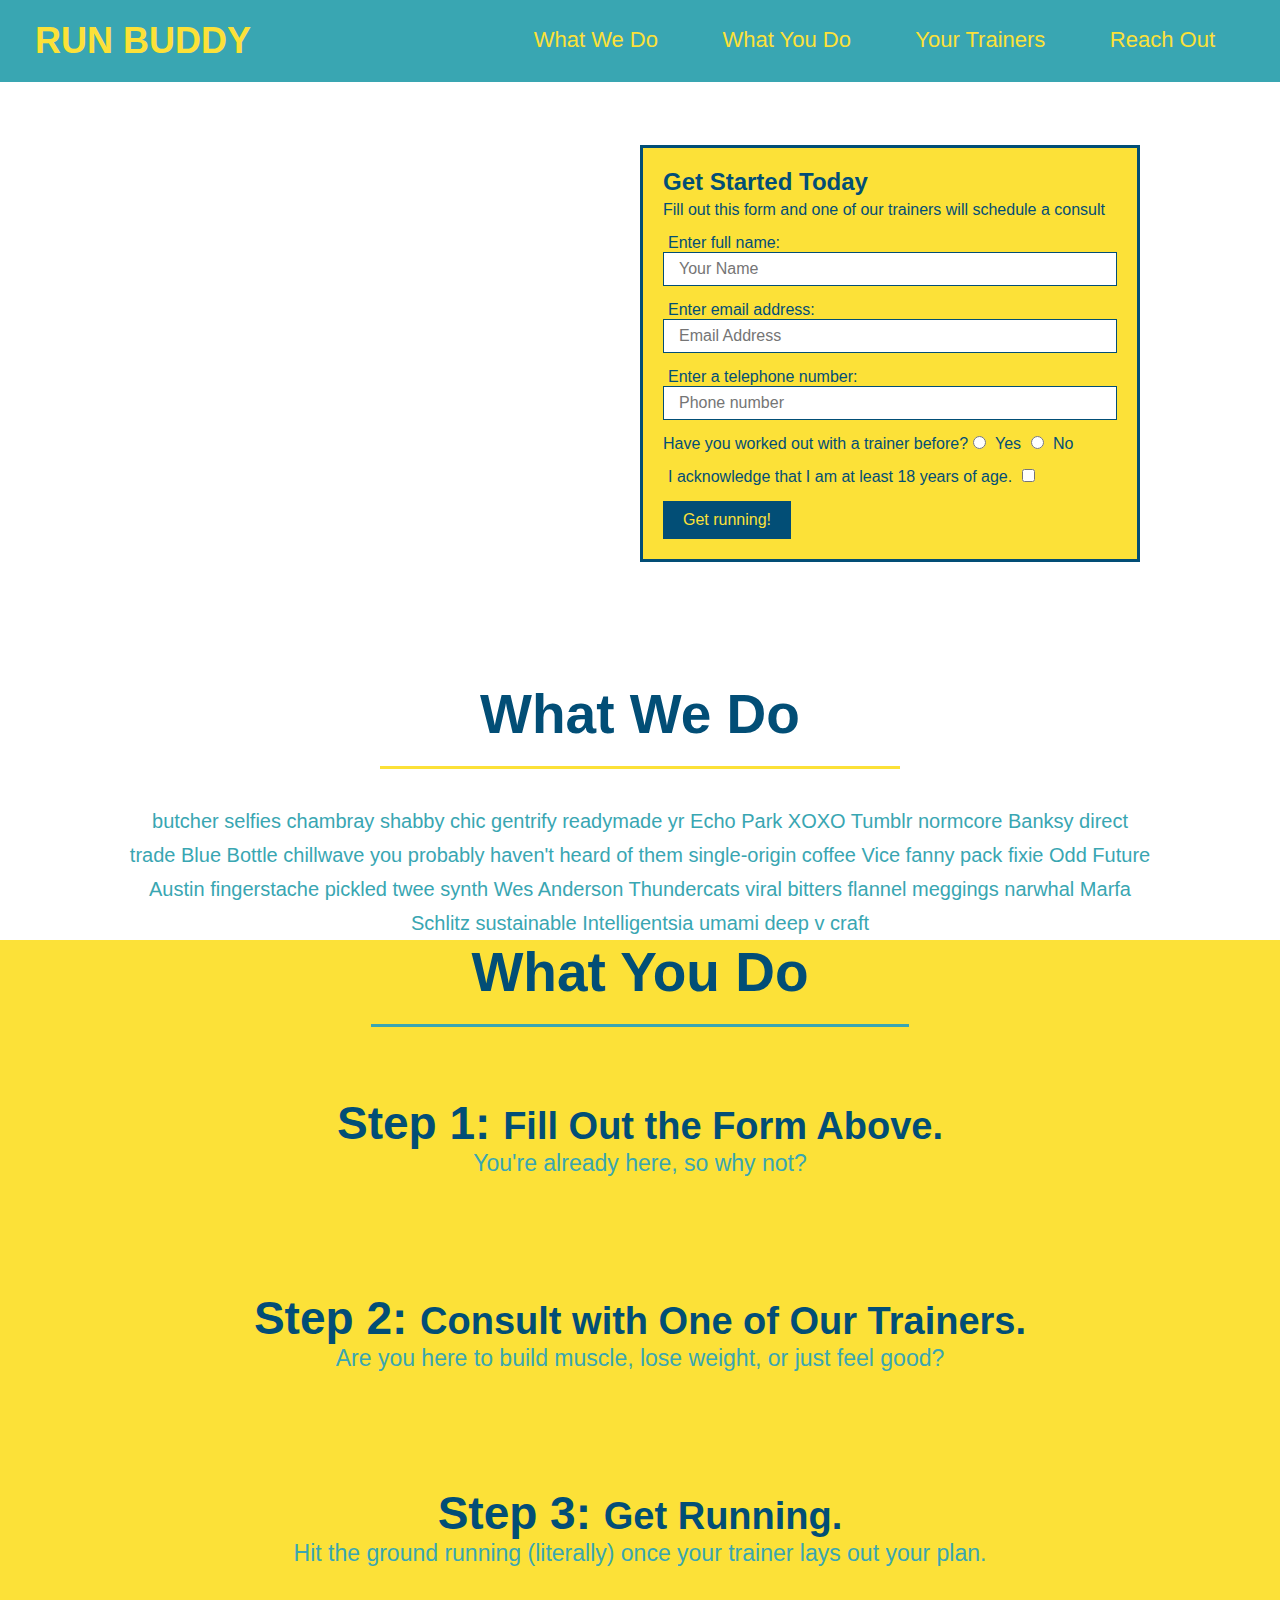
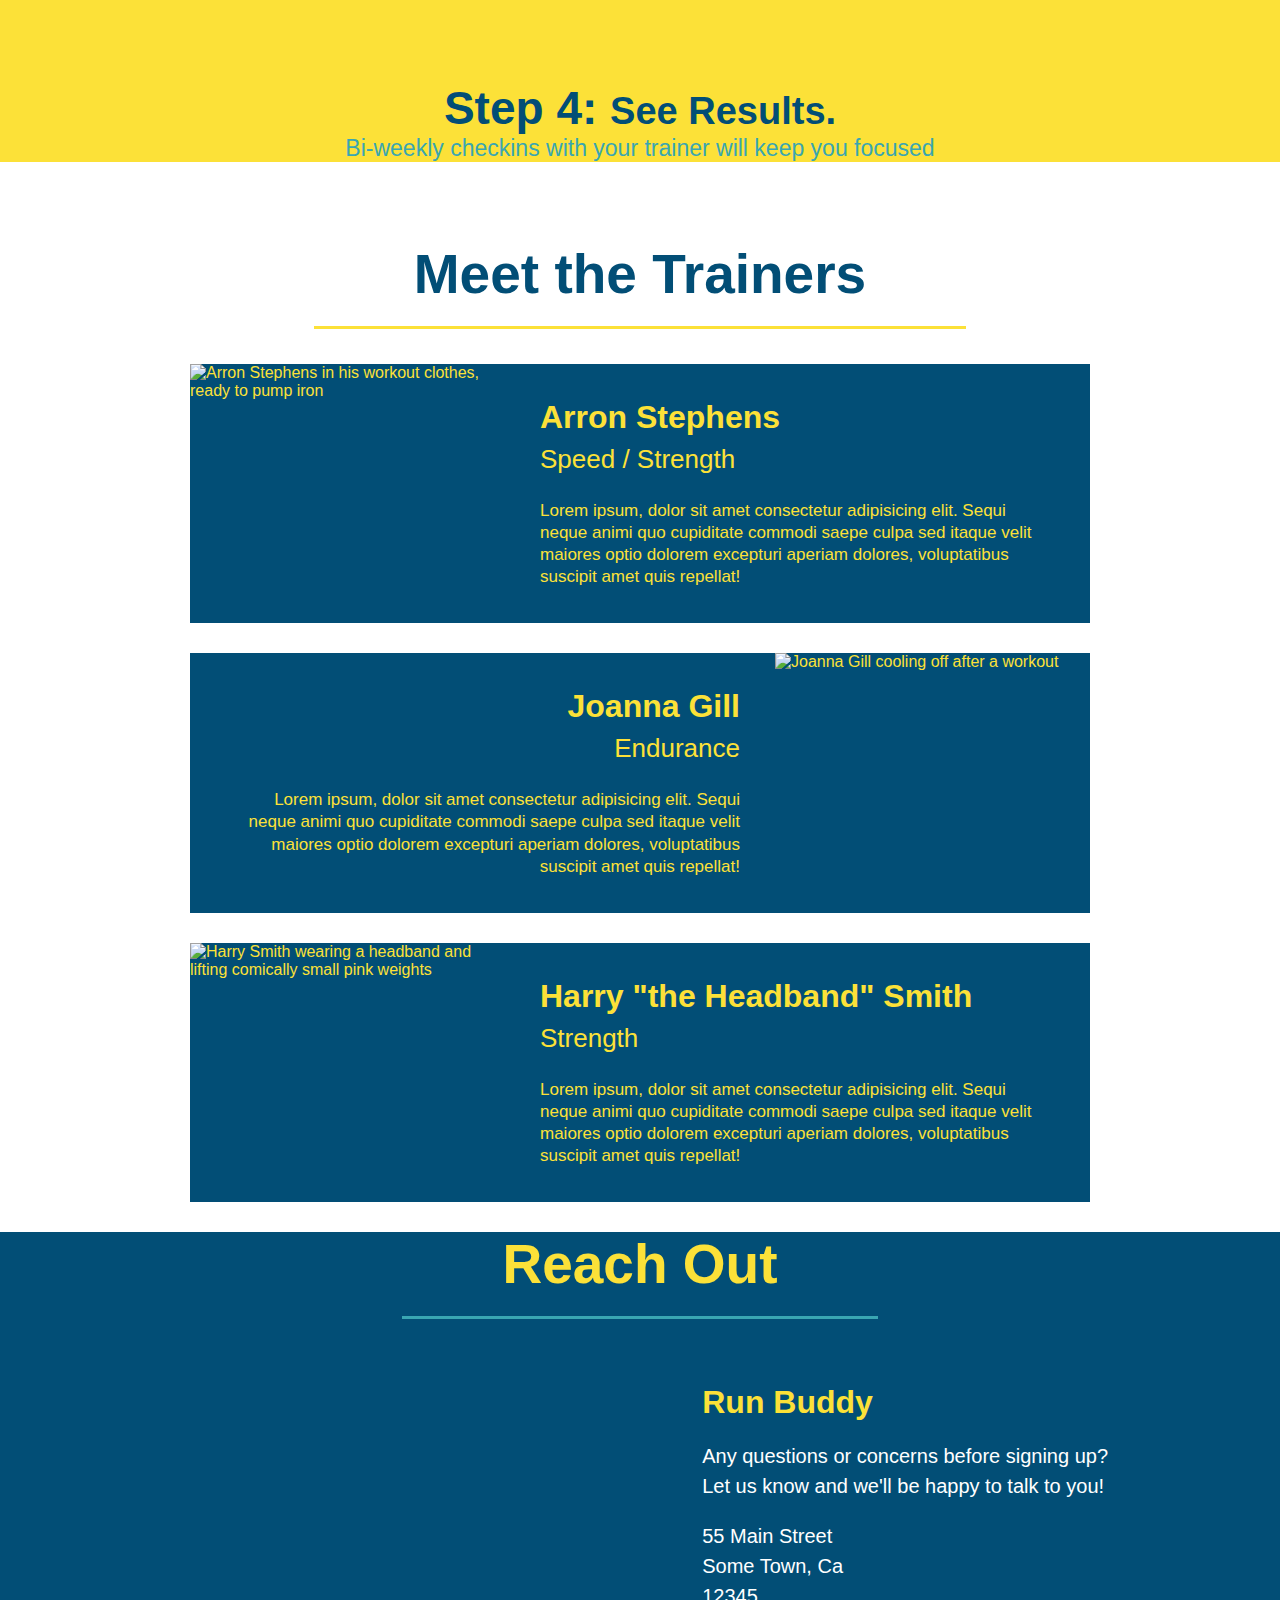
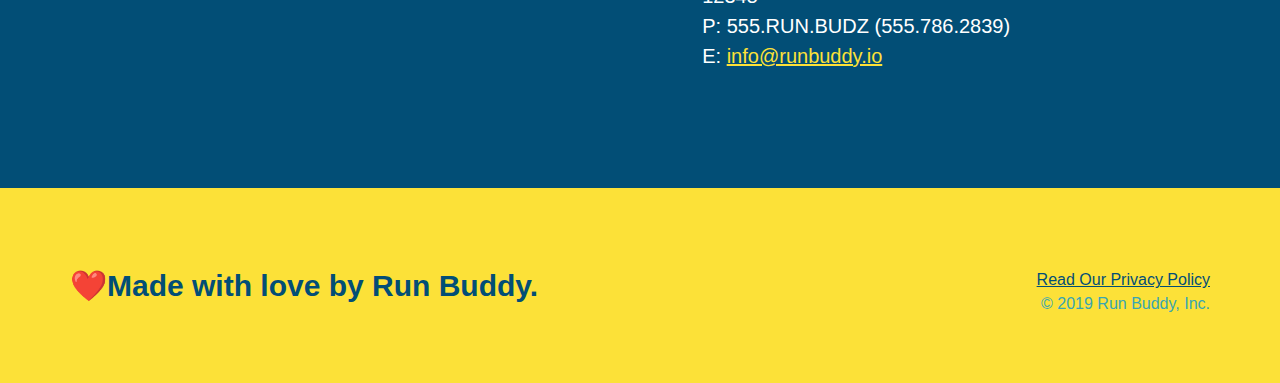
==== commit 00303e68: "meet the trainers section" ====
--- a/index.html
+++ b/index.html
@@ -177,13 +177,15 @@
             </div>
             </section>
             <!--footer-->
-            <footer> 
-             <h2 class="footer-text"> ❤️Made with love by Run Buddy.</h2>
-             <div>
-               <a href="#">Read Our Privacy Policy</a><br />
-               &copy; 2019 Run Buddy, Inc.
-             </div>
-             </footer> 
+            <footer>
+              <footer class="footer-text"> 
+                <h2 > ❤️Made with love by Run Buddy.</h2>
+                <div>
+                  <a href="#">Read Our Privacy Policy</a><br />
+                  &copy; 2019 Run Buddy, Inc.
+                </div>
+                </footer> 
+              </section>
             </body> 
    
        --- a/style.css
+++ b/style.css
@@ -296,9 +296,12 @@
 
 /* REACH OUT STYLES END */
  .footer-text {
-  color: #024e76 !important;
+  
+  text-align: left;
  }
-
+ footer h2{
+   color: #024e76!important;
+ }
 
  
  
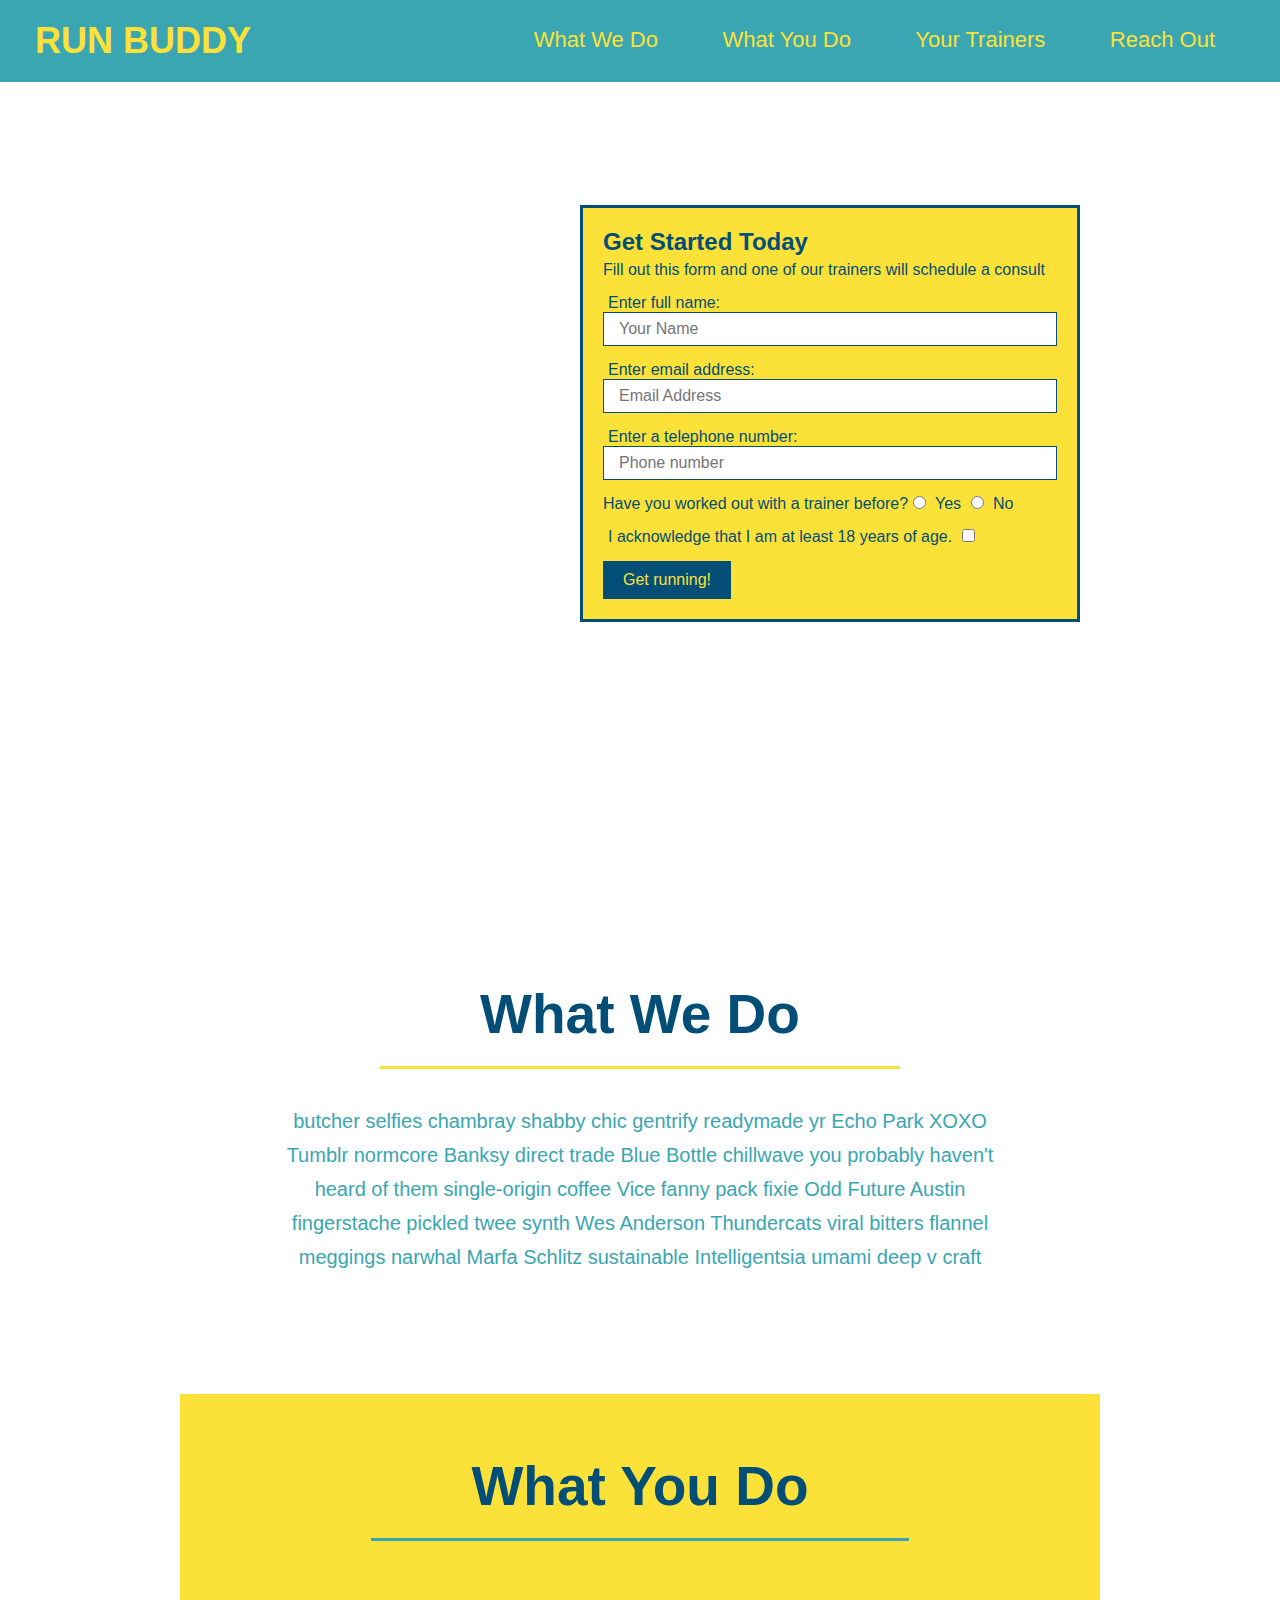
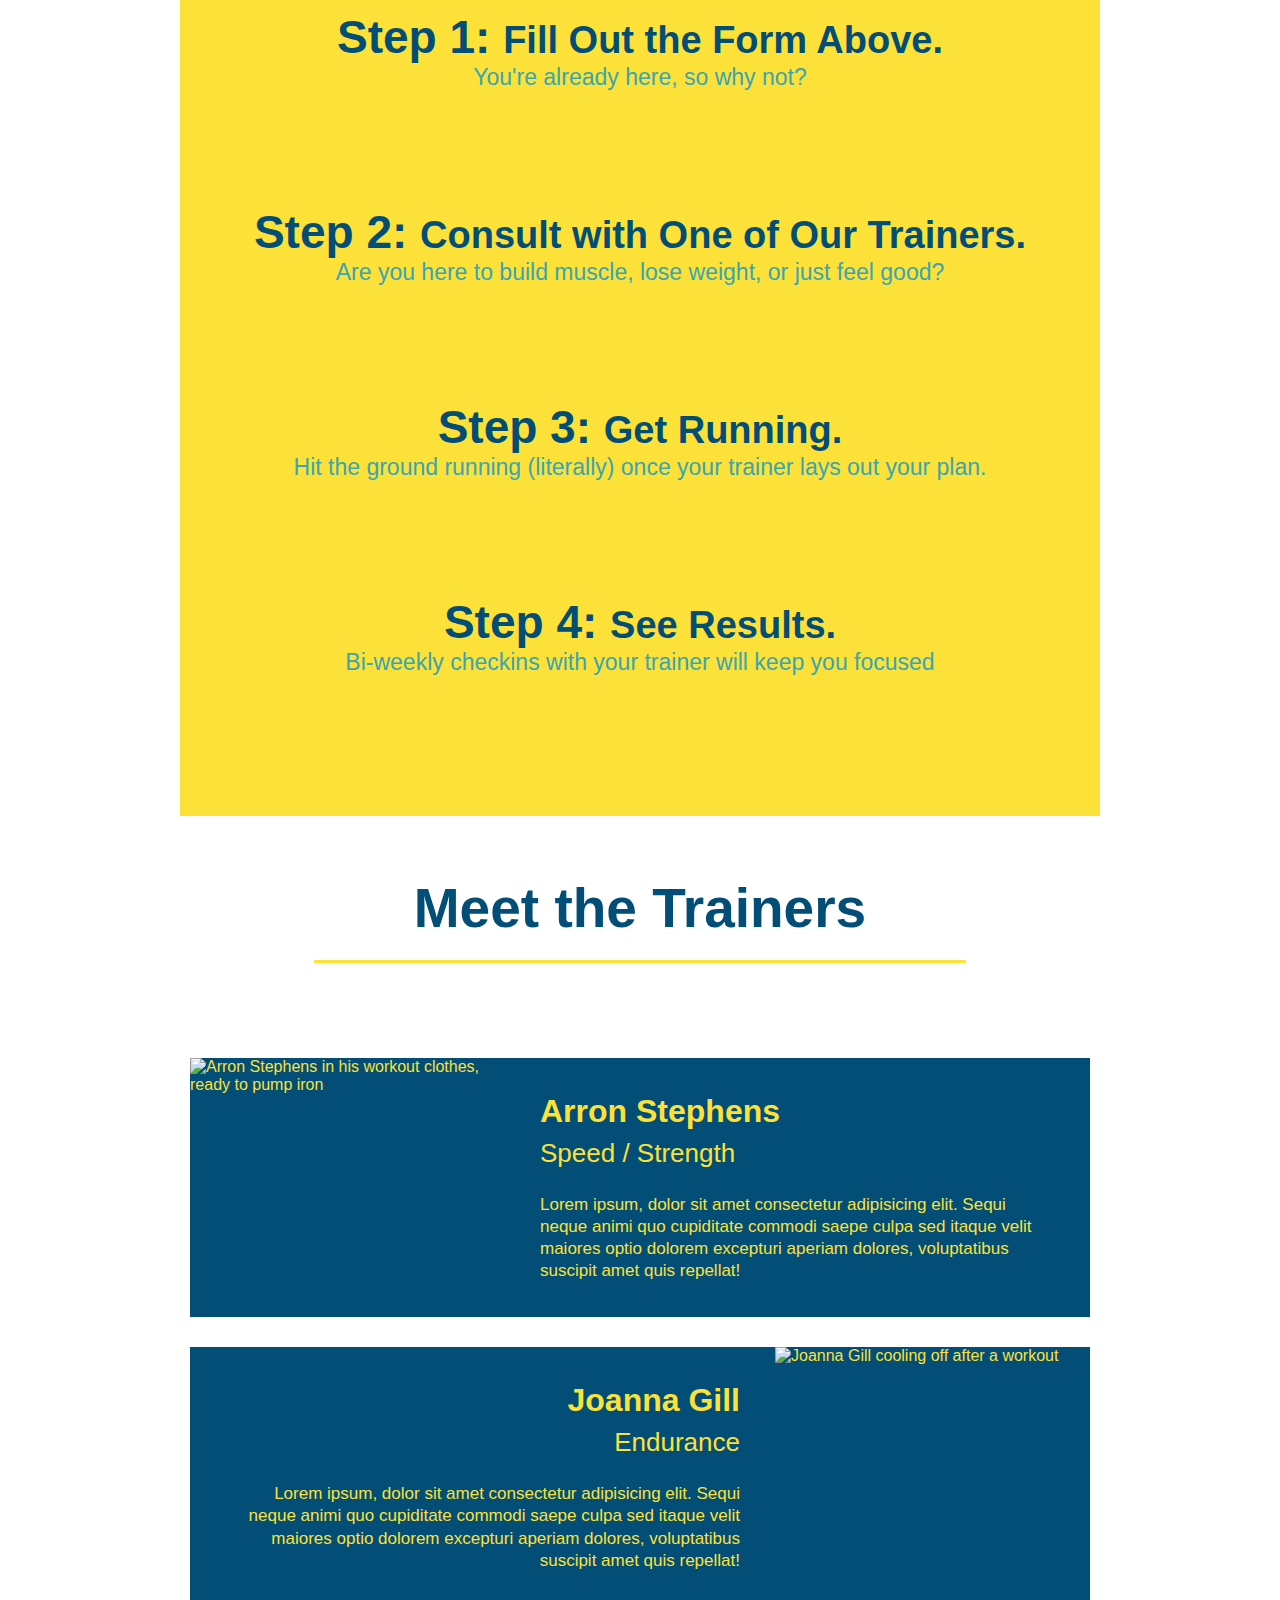
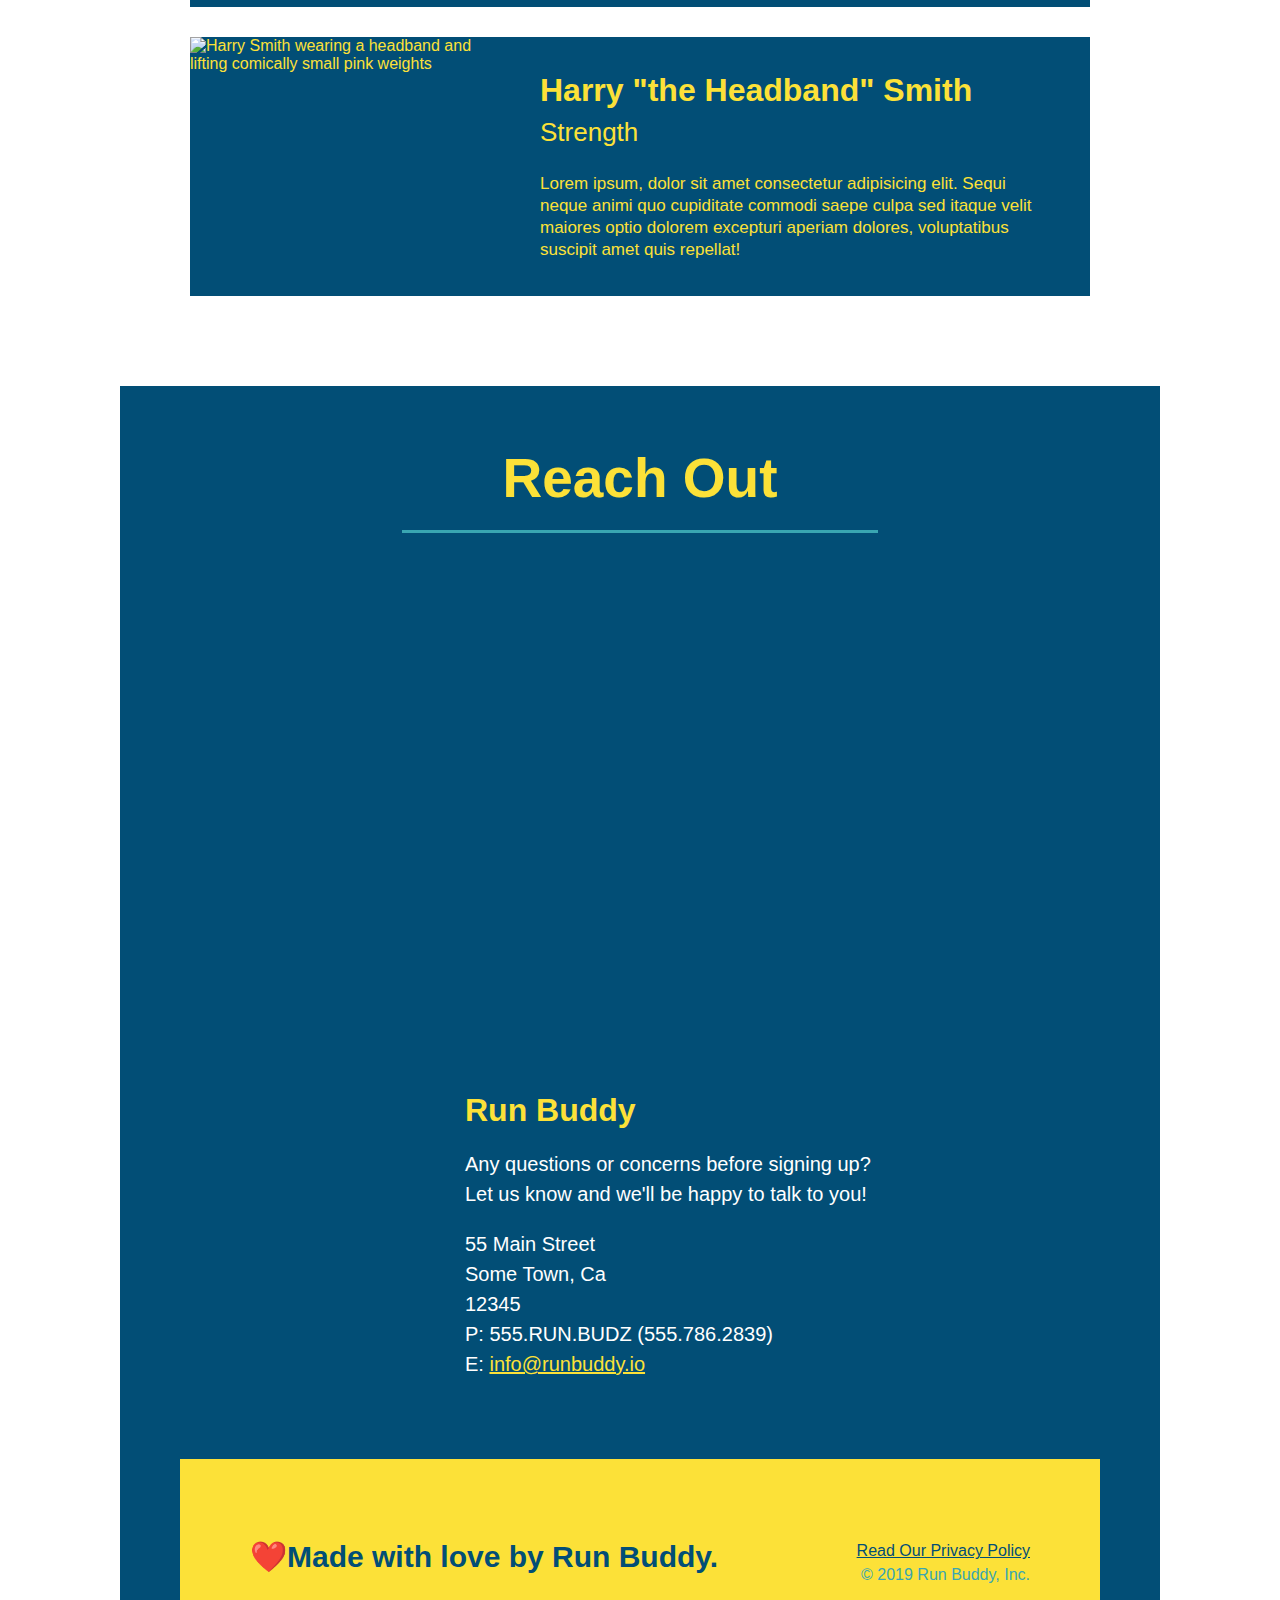
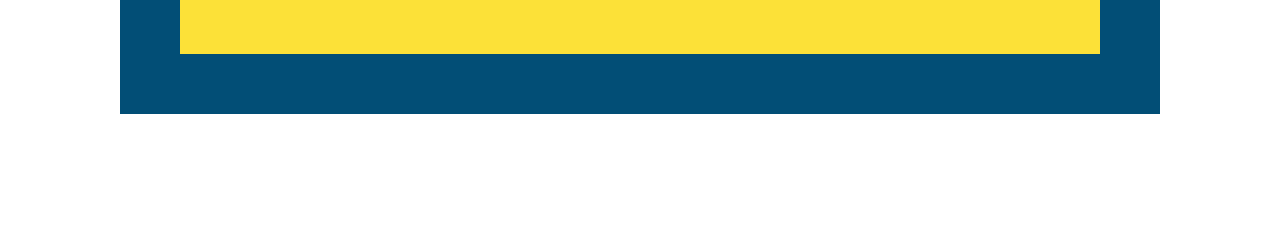
==== commit 1b0c55f2: "privacy policy" ====
--- a/index.html
+++ b/index.html
@@ -181,7 +181,7 @@
               <footer class="footer-text"> 
                 <h2 > ❤️Made with love by Run Buddy.</h2>
                 <div>
-                  <a href="#">Read Our Privacy Policy</a><br />
+                  <a href="./privacy-policy.html">Read Our Privacy Policy</a><br />
                   &copy; 2019 Run Buddy, Inc.
                 </div>
                 </footer> 
--- a/style.css
+++ b/style.css
@@ -223,7 +223,7 @@
     margin: 0 auto 30px auto;
     background: #024e76;
     color: #fce138;
-    list-style:overflow: auto
+    overflow: auto
   }
   .trainer img {
     width: 35%;
@@ -302,6 +302,9 @@
  footer h2{
    color: #024e76!important;
  }
+ section {
+  padding: 60px;
+}
 
  
  
